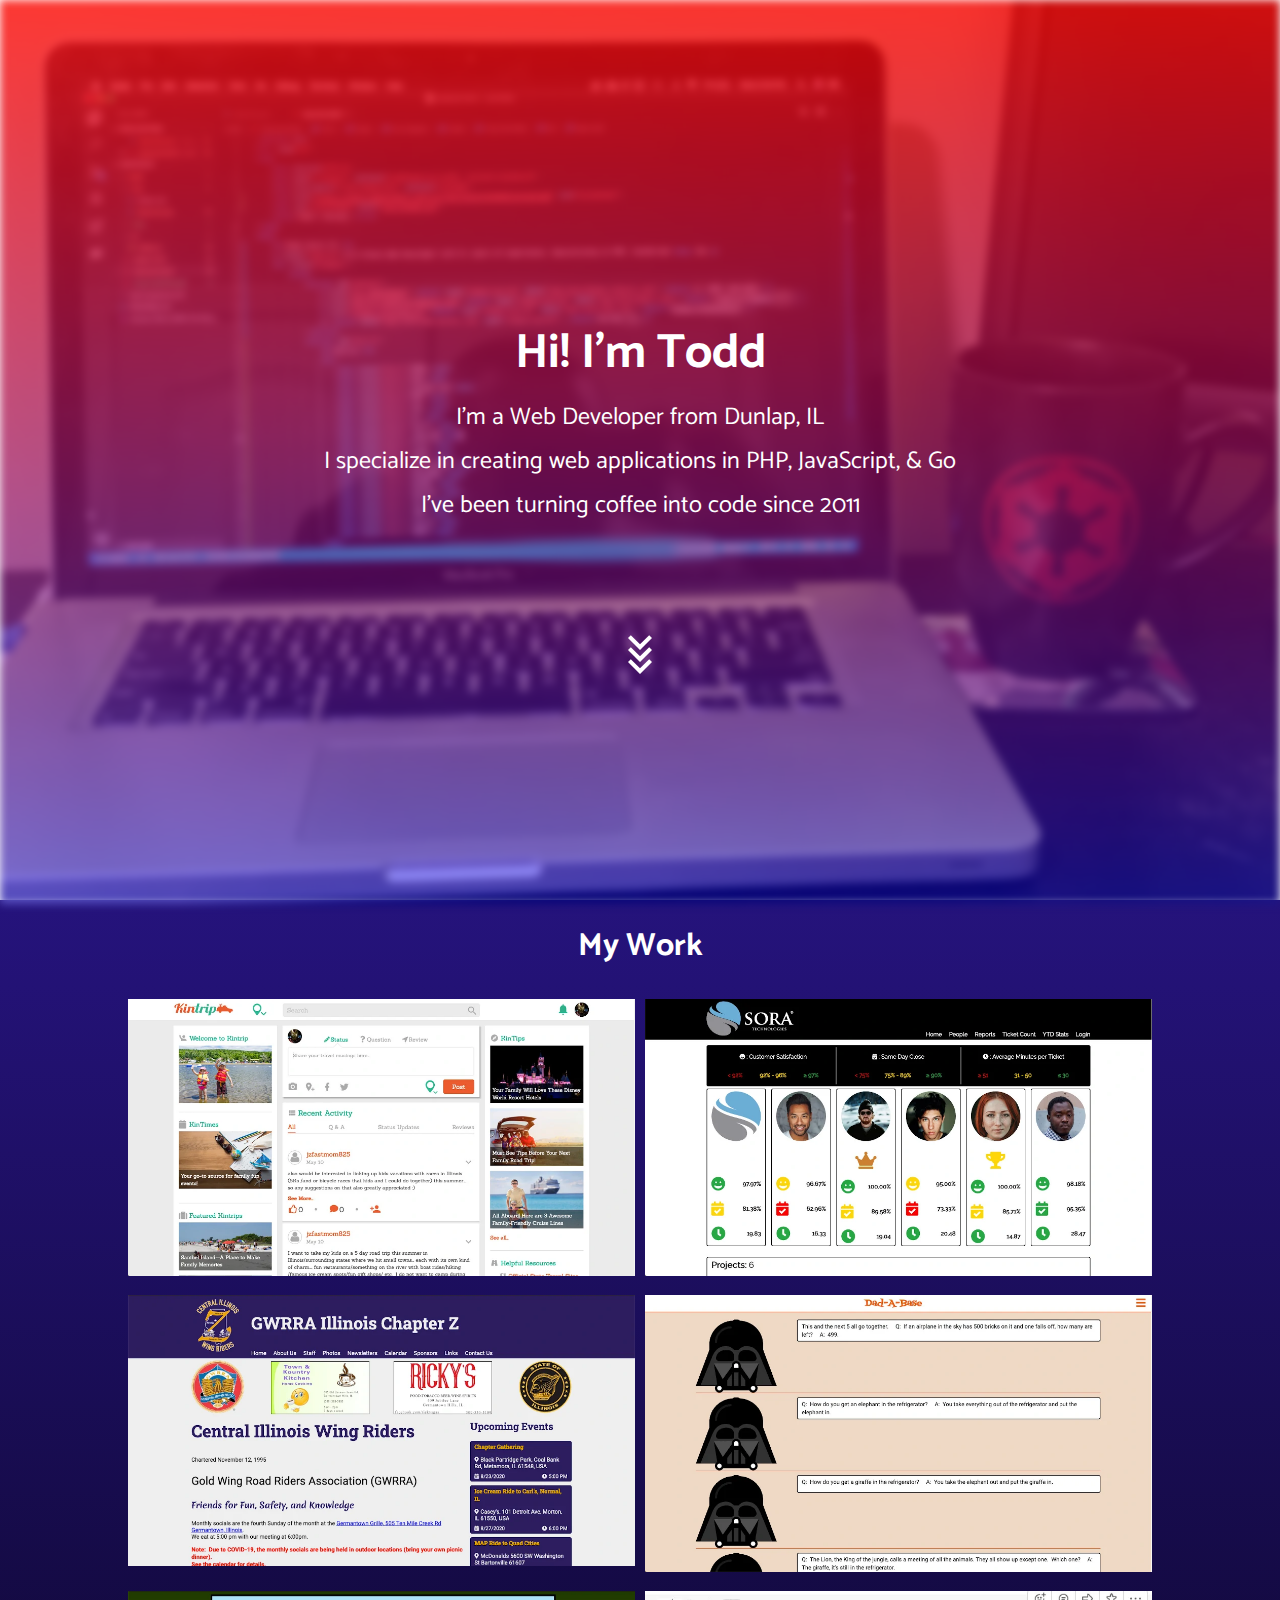
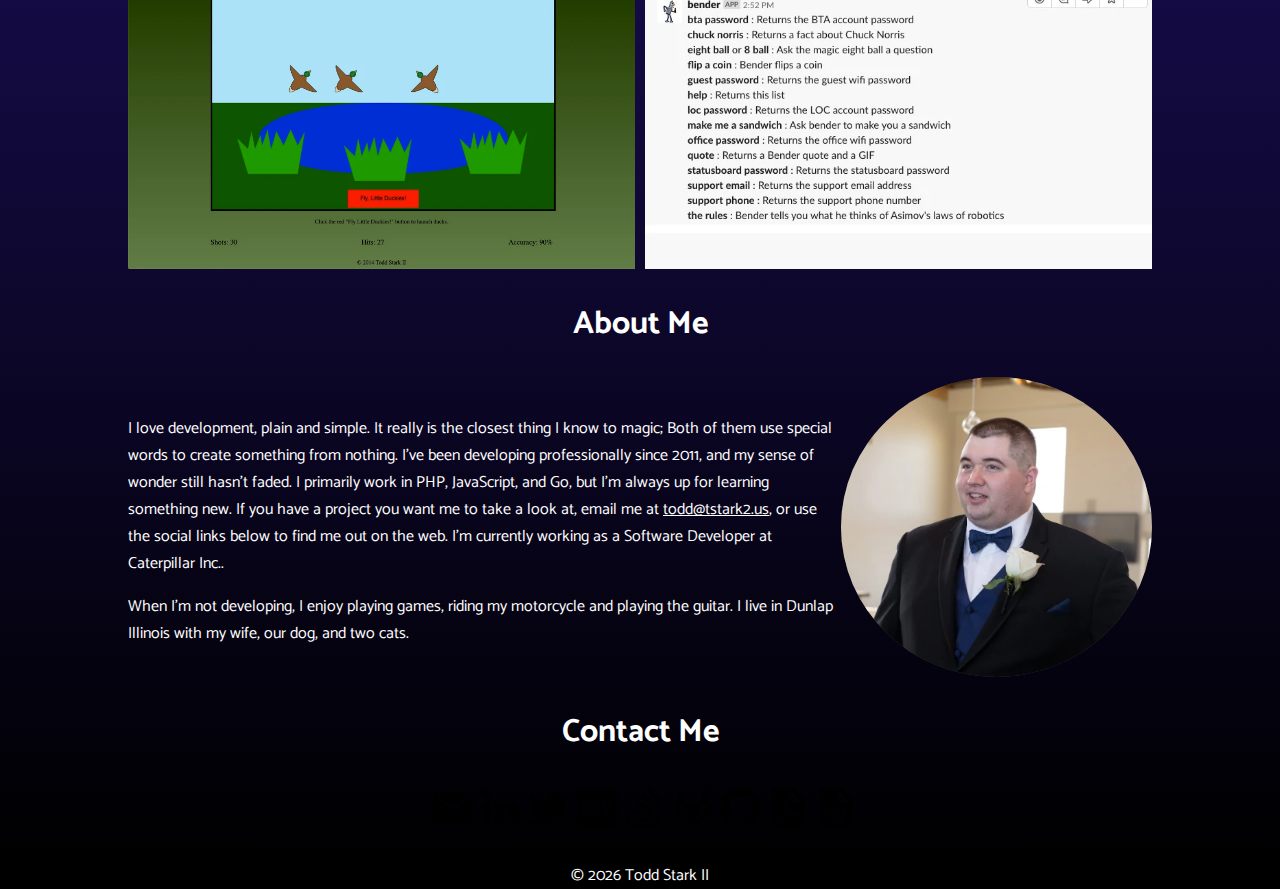
==== code/index.html @ 9749bfc0 "Update email address - add oxford comma" ====
<!DOCTYPE html>
<html lang="en">
<head>
    <meta charset="UTF-8">
    <meta name="viewport" content="width=device-width, initial-scale=1.0">
    <meta http-equiv="X-UA-Compatible" content="ie=edge">
    <link href="https://fonts.googleapis.com/css?family=Catamaran:400,900&display=swap" rel="stylesheet"> 
    <link rel="stylesheet" href="css/index.css">
    <title>Todd Stark II</title>
</head>
<body>
    <header id="hero">
        <div id="heroBackground"></div>
        <div id="heroText">
            <h1>Hi! I'm Todd</h1>
            <p>I'm a Web Developer from Dunlap, IL</p>
            <p>I specialize in creating web applications in PHP, JavaScript, &amp; Go</p>
            <p>I've been turning coffee into code since 2011</p>
            <object data="img/icons/chevron-triple-down.svg" type="image/svg+xml" id="downArrows"></object>
        </div>
    </header>
    <main>
       <section id="work" class="hover">
           <div class="wrapper">
                <h2>My Work</h2>
                <div class="container">
                    <div class="example">
                        <picture>
                            <source srcset="img/kintripMobile.webp" type="image/webp" media="(max-width:500px)">
                            <source srcset="img/kintripMobile.jpg" media="(max-width:500px)" type="image/jpg">
                            <source srcset="img/kintripScreenshot.webp" type="image/webp" media="(min-width:500px)">
                            <img src="img/kintripScreenshot.jpg" alt="Screenshot of Kintrip">
                        </picture>
                        <button class="opener"><object data="img/icons/chevron-up.svg" type="image/svg+xml"></object></button>
                        <div class="flyover">
                            <p class="name">Kintrip</p>
                            <p class="description">Kintrip is a hyper-focused social media platform for traveling families.</p>
                            <a href="https://kintrip.com" target="_blank">Visit Site &gt;</a>
                            <ul>
                                <li>Yii2</li>
                                <li>AWS</li>
                                <li>Swift</li>
                            </ul>
                        </div>
                    </div>
                    <div class="example">
                        <picture>
                            <source media="(max-width: 500px)" srcset="img/soraDashboardMobile.webp" type="image/webp">
                            <source media="(max-width: 500px)" srcset="img/soraDashboardMobile.jpg" type="image/jpg">
                            <source srcset="img/soraDashboardScreenshot.webp" type="image/webp">
                            <img src="img/soraDashboardScreenshot.jpg" alt="Screenshot of Sora's Dashboard" />
                        </picture>
                        <button class="opener"><object data="img/icons/chevron-up.svg" type="image/svg+xml"></object></button>
                        <div class="flyover">
                            <p class="name">Sora Dashboard</p>
                            <p>The Sora Dashboard aggregates and displays statistics and data about the company.</p>
                            <a href="https://gitlab.com/soratech-open/dashboard" target="_blank">See Code &gt;</a>
                            <ul>
                                <li>Go</li>
                                <li>PostgreSQL</li>
                                <li>REST</li>
                            </ul>
                        </div>
                    </div>
                    <div class="example">
                        <picture>
                            <source media="(max-width: 500px)" srcset="img/chapterZMobile.webp" type="image/webp">
                            <source media="(max-width: 500px)" srcset="img/chapterZMobile.png" type="image/png">
                            <source srcset="img/chapterZ.webp" type="image/webp">
                            <img src="img/chapterZ.png" alt="Screenshot of Chapter Z Website" />
                        </picture>
                        <button class="opener"><object data="img/icons/chevron-up.svg" type="image/svg+xml"></object></button>
                        <div class="flyover">
                            <p class="name">Chapter Z Website</p>
                            <p class="description">The website of the local chapter of the GoldWing Road Rider's Association, Chapter Z.</p>
                            <a href="https://www.il-chapter-z.org" target="_blank">Visit Site &gt;</a>
                            <ul>
                                <li>Node.js</li>
                                <li>Web Components</li>
                                <li>Docker</li>
                            </ul>
                        </div>
                    </div>
                    <div class="example">
                        <picture>
                            <source media="(max-width: 500px)" srcset="img/dadABaseMobile.webp" type="image/webp">
                            <source media="(max-width: 500px)" srcset="img/dadABaseMobile.jpg" type="image/jpg">
                            <source srcset="img/dadABaseScreenshot.webp" type="image/webp">
                            <img src="img/dadABaseScreenshot.jpg" alt="Screenshot of the Dad-a-Base" />
                        </picture>
                        <button class="opener"><object data="img/icons/chevron-up.svg" type="image/svg+xml"></object></button>
                        <div class="flyover">
                            <p class="name">The Dad-a-Base</p>
                            <p class="description">The Dad-a-Base is an online repository for all my father's "Dad Jokes".</p>
                            <a href="https://dad-a-base.tstark2.us" target="_blank">Visit Site &gt;</a>
                            <ul>
                                <li>PHP</li>
                                <li>JavaScript</li>
                                <li>MariaDB</li>
                            </ul>
                        </div>
                    </div>
                    <div class="example">
                        <picture>
                            <source media="(max-width: 500px)" srcset="img/duckHuntMobile.webp" type="image/webp">
                            <source media="(max-width: 500px)" srcset="img/duckHuntMobile.jpg" type="image/jpg">
                            <source srcset="img/duckHuntScreenshot.webp" type="image/webp">
                            <img src="img/duckHuntScreenshot.jpg" alt="Screenshot of Duck Hunt" />
                        </picture>
                        <button class="opener"><object data="img/icons/chevron-up.svg" type="image/svg+xml"></object></button>
                        <div class="flyover">
                            <p class="name">Duck Hunt</p>
                            <p class="description">Duck Hunt is a knock-off of the classic Nintendo game of the same name.</p>
                            <a href="https://duck-hunt.tstark2.us" target="_blank">Visit Site &gt;</a>
                            <ul>
                                <li>jQuery</li>
                                <li>HTML5</li>
                                <li>CSS</li>
                            </ul>
                        </div>
                    </div>
                    <div class="example">
                        <picture>
                            <source media="(max-width: 500px)" srcset="img/benderMobile.webp" type="image/webp">
                            <source media="(max-width: 500px)" srcset="img/benderMobile.png" type="image/png">
                            <source srcset="img/bender.webp" type="image/webp">
                            <img src="img/bender.png" alt="Screenshot of Bender" />
                        </picture>
                        <button class="opener"><object data="img/icons/chevron-up.svg" type="image/svg+xml"></object></button>
                        <div class="flyover">
                            <p class="name">Bender</p>
                            <p class="description">Bender is a somewhat insulting chat bot for Slack, named after a <cite>Futurama</cite> character.</p>
                            <a href="https://gitlab.com/soratech-open/bender-2.0" target="_blank">See Code &gt;</a>
                            <ul>
                                <li>Go</li>
                                <li>Slack</li>
                                <li>Azure</li>
                            </ul>
                        </div>
                    </div>
                </div>
            </div>
       </section>
       <section id="about">
           <div class="wrapper">
                <h2>About Me</h2>
                <div class="container">
                        <div class="text">
                            <p>
                                I love development, plain and simple. It really is the closest thing I know to magic;
                                Both of them use special words to create something from nothing. I’ve been developing professionally since 2011, 
                                and my sense of wonder still hasn’t faded. I primarily work in PHP, JavaScript, and Go, but I’m always up for learning something new. 
                                If you have a project you want me to take a look at, email me at <a href="mailto:todd@tstark2.us">todd@tstark2.us</a>, 
                                or use the social links below to find me out on the web. I'm currently working as a Software Developer at Caterpillar Inc.</a>.
                            </p>
                            <p>
                                When I’m not developing, I enjoy playing games, riding my motorcycle and playing the guitar. 
                                I live in Dunlap Illinois with my wife, our dog, and two cats. 
                            </p>
                        </div>
                        <div>
                            <picture>
                                <source media="(max-width: 500px)" srcset="img/headshotMobile.webp" type="image/webp">
                                <source media="(max-width: 500px)" srcset="img/headshotMobile.jpg" type="image/jpg">
                                <source srcset="img/headshotWedding.webp" type="image/webp">
                                <img src="img/headshotWedding.jpg" alt="A picture of Todd in a tuxedo and bowtie." />
                            </picture>
                            
                        </div>
                    </div>
            </div>
       </section>
       <section id="contact">
           <div class="wrapper">
                <h2>Contact Me</h2>
                <div id="icons">
                    <a href="mailto:todd@tstark2.us" title="Email" target="_blank"><object data="img/icons/email.svg" type="image/svg+xml"></object></a>
                    <a href="https://www.linkedin.com/in/todd-stark-ii/" title="LinkedIn" target="_blank"><object data="img/icons/linkedin.svg" type="image/svg+xml"></object></a>
                    <a href="https://twitter.com/t_stark2" title="Twitter" target="_blank"><object data="img/icons/twitter.svg" type="image/svg+xml"></object></a>
                    <a href="https://dev.to/tstark2" title="Dev.to" target="_blank"><object data="img/icons/dev-to.svg" type="image/svg+xml"></object></a>
                    <a href="https://stackoverflow.com/users/story/4483489" title="Stack Overflow" target="_blank"><object data="img/icons/stack-overflow.svg" type="image/svg+xml"></object></a>
                    <a href="https://gitlab.com/tstark2" title="GitLab" target="_blank"><object data="img/icons/gitlab.svg" type="image/svg+xml"></object></a>
                    <a href="https://github.com/tstark2" title="GitHub" target="_blank"><object data="img/icons/github-circle.svg" type="image/svg+xml"></object></a>
                    <a href="/tstarkResume.pdf" title="Resume PDF" target="_blank"><object data="img/icons/file-pdf.svg" type="image/svg+xml"></object></a>
                    <a href="/tstarkResume.docx" title="Resume DOCX" target="_blank"><object data="img/icons/file-word.svg" type="image/svg+xml"></object></a>
                </div>
           </div>
       </section>
    </main>
    <footer>
        <p>&copy; <span id="copyYear"></span> Todd Stark II</p>
    </footer>
    <script src="js/index.js" type="module"></script>
</body>
</html>
---- code/css/index.css ----
/* index.css */
:root {
    --transparentBlack: rgba(0,0,0,0.75);
}

body {
    padding:0;
    margin:0;
    font-family: 'Catamaran', sans-serif;
}

.wrapper {
    width:80vw;
    margin:0 auto;
}

@media screen and (max-width:850px) {
    .wrapper {
        width:95vw;
    }
}

header {
    min-height:100vh;
    position:relative;
    display:flex;
    flex-direction:column;
    justify-content:center;
    align-items:center;
}

#heroBackground {
    position: absolute;
    display:block;
    width:100%;
    height:100%;
    top:0;
    left:0;
    background: 
        linear-gradient(
            rgba(255,0,0,0.75),
            rgba(0,0,255,0.45)
        ),
        url(../img/desk.jpg);
    background-size:cover;
    filter:blur(4px);
    z-index:1;
    background-position:center;
    padding-bottom:4px;
    background-repeat:no-repeat;
}

#heroText {
    color:#fff;
    z-index:2;
    text-align:center;
}

#heroText h1 {
    margin:0;
    font-size:3em;
}

#heroText p {
    margin:5px;
    font-size:1.5em;
}

@media screen and (max-width:850px) {
    #heroText h1 {
        font-size:2em;
    }

    #heroText p {
        font-size:1.25em;
    }
}

@media screen and (max-width:850px) and (orientation:portrait){
    #heroBackground {
        background: 
        linear-gradient(
            rgba(255,0,0,0.75),
            rgba(0,0,255,0.45)
        ),
        url(../img/deskMobile.jpg);
        background-repeat:no-repeat;
        background-size:cover;
        background-position:center;
    }
}

@media screen and (max-width:850px) and (orientation:landscape){
    #heroBackground {
        background: 
        linear-gradient(
            rgba(255,0,0,0.75),
            rgba(0,0,255,0.45)
        ),
        url(../img/desk.jpg);
        background-repeat:no-repeat;
        background-size:cover;
        background-position:center;
    }
}

@keyframes scrollDown {
    0% {
        transform:translateY(100px);
    }
    50% {
        transform:translateY(120px);
    }
    100% {
        transform:translateY(100px);
    }
}

#heroText object {
    height:3em;
    transform:translateY(100px);
    animation-name:scrollDown;
    animation-duration:4s;
    animation-timing-function:ease-in-out;
    animation-iteration-count:infinite;
}

main {
    background: linear-gradient(
        #25137c,
        #000
    );
    color:#fff;
}

main h2 {
    margin-top:0;
    font-size:2em;
    text-align:center;
    padding-top:20px;
}

#work .container {
    display:grid;
    grid-template-columns:repeat(2, 1fr);
    gap:10px;
}

@media screen and (max-width:850px) {
    #work .container {
        grid-template-columns:1fr;
    }
}

#work .example {
    position: relative;
}

#work .example .opener {
    display:none;
}

@media screen and (max-width:850px) {

    #work .example .opener {
        position:absolute;
        bottom:10px;
        left:50%;
        background-color:var(--transparentBlack);
        transform:translateX(-50%);
        border:0;
        border-radius:5px;
        min-width:40px;
        display:flex;
        align-items:center;
        justify-content:center;
    }
}

#work .example .opener object {
    pointer-events:none;
    height:40px;
    width:auto;
}

#work .example img {
    max-width:100%;
    height:auto;
}

#work .flyover {
    position:absolute;
    left:0;
    bottom:0;
    background:var(--transparentBlack);
    width:100%;
    color:#fff;
    padding:0 12px;
    box-sizing:border-box;
    height:0;
    transition:height .75s, padding .75s;
    display:flex;
    flex-direction:column;
    justify-content:space-between;
    align-items:center;
    overflow:hidden;
}


#work .flyover.open {
    height:100%;
    padding:6px 12px;
}

@media screen and (min-width:850px) {
    #work.hover .example:hover > .flyover {
        height:100%;
        padding:6px 12px;
    }
}

#work .flyover .name {
    font-size:1.25em;
}

#work .flyover p {
    margin:0;
}

#work .flyover a {
    color:#fff;
    padding:6px 12px;
    border:2px solid #fff;
    border-radius:5px;
    text-decoration:none;
}

#work .flyover a:hover {
    text-decoration:underline;
}

#work .flyover ul {
    display:flex;
    justify-content:space-between;
    align-items:center;
    flex-direction:row;
    padding:0;
    width:100%;
    margin:0;
}

#work .flyover li {
    list-style-type:none;
    
}

#about .container {
    display:flex;
    justify-content:space-between;
    align-items:center;
}

#about a {
    color:#fff;
}

#about img {
    width:auto;
    height:300px;
    border-radius:50%;
    background-color:rgba(255,255,255,0.25);
}

@media screen and (max-width:850px) {
    #about .container {
        flex-direction:column-reverse;
    }

    #about img {
        height:200px;
    }
}

#contact {
    text-align:center;
    color:#fff;
    padding-bottom:30px;
}

#icons {
    display:flex;
    justify-content:space-between;
    align-items:center;
    width:33vw;
    margin:0 auto;
}

#icons a {
    height:3em;
}

#icons object {
    height:3em;
    pointer-events:none;
}

#icons a > * {
    pointer-events:none;
}

@media screen and (max-width:850px) {
    #icons {
        width:100%;
    }

    #icons object {
        height:2.25em;
    }
}

footer {
    background-color:#000;
    color:#fff;
    text-align:center;
}

footer p {
    margin:0;
}
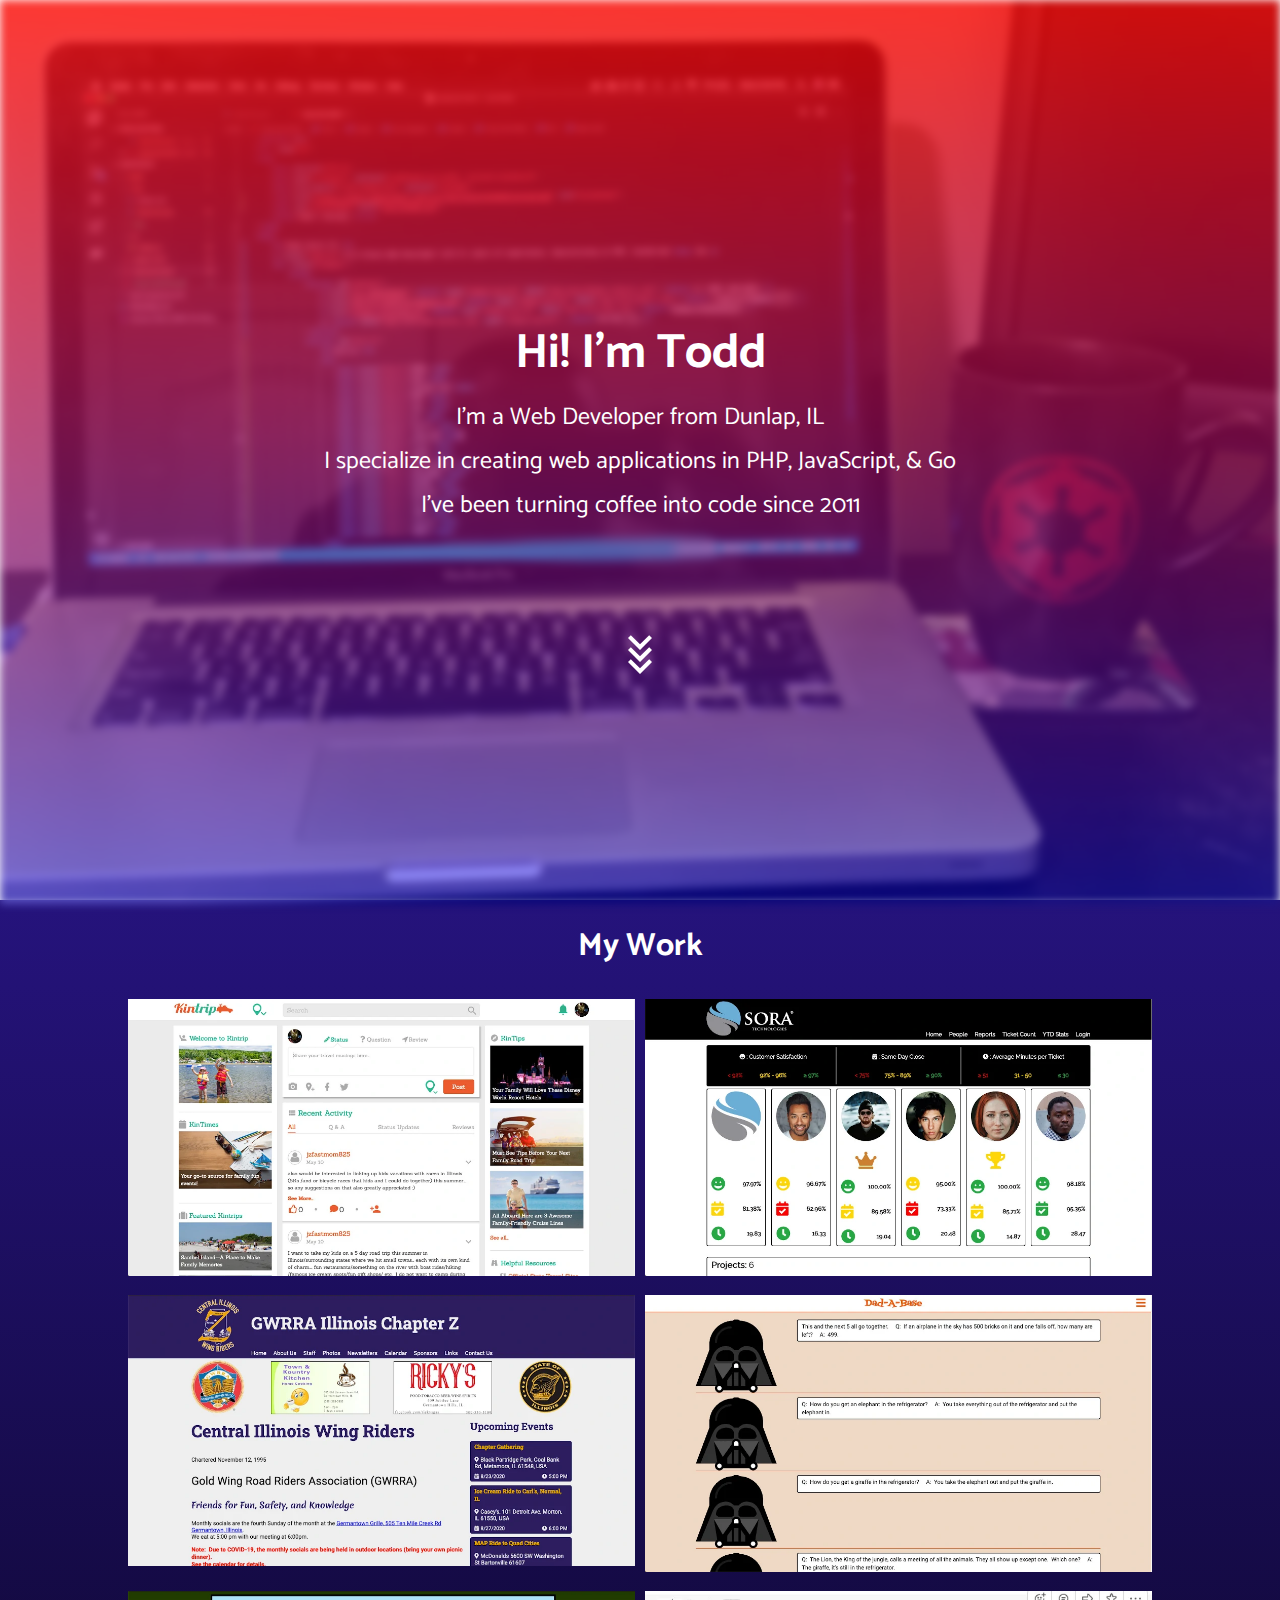
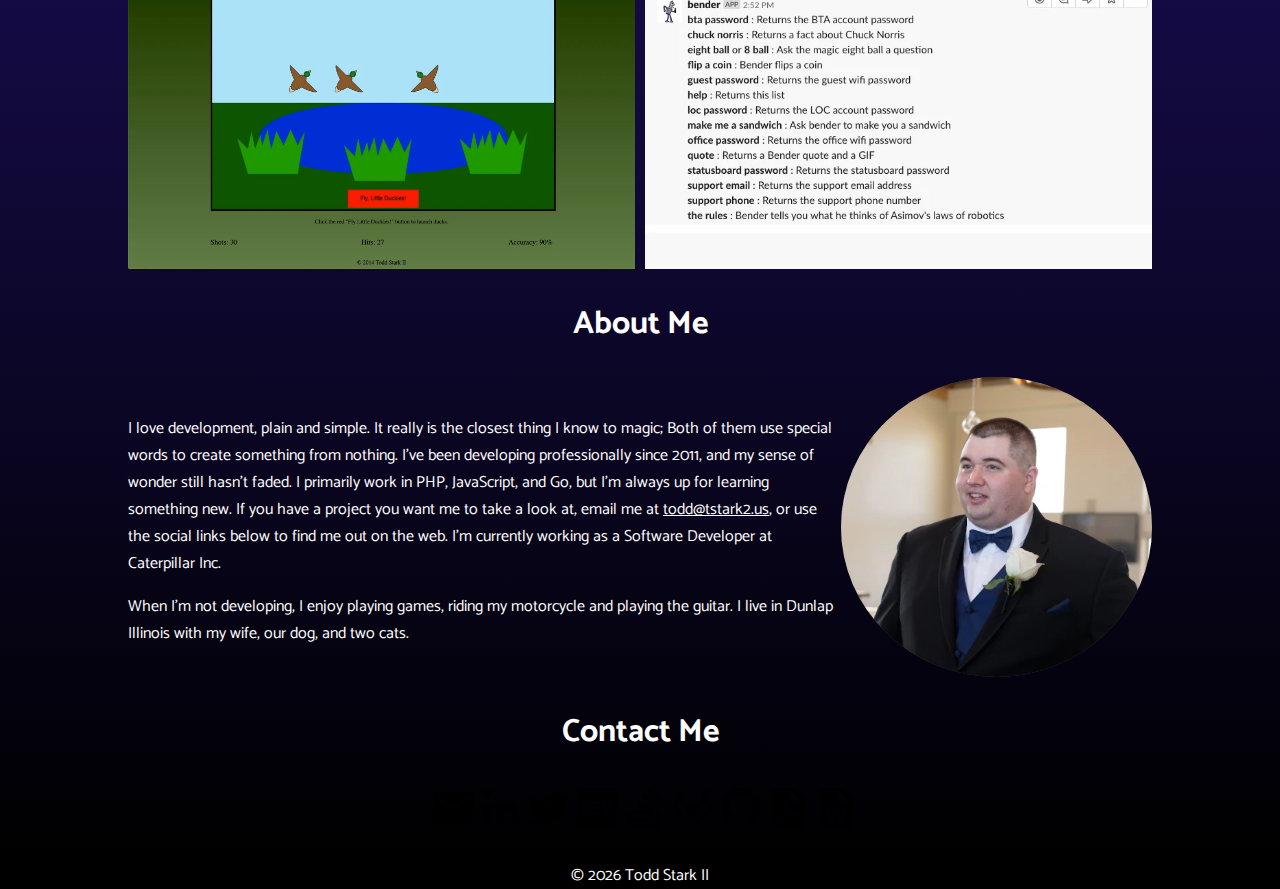
==== commit 8a8c24c0: "Fix double period" ====
--- a/code/index.html
+++ b/code/index.html
@@ -151,7 +151,7 @@
                                 Both of them use special words to create something from nothing. I’ve been developing professionally since 2011, 
                                 and my sense of wonder still hasn’t faded. I primarily work in PHP, JavaScript, and Go, but I’m always up for learning something new. 
                                 If you have a project you want me to take a look at, email me at <a href="mailto:todd@tstark2.us">todd@tstark2.us</a>, 
-                                or use the social links below to find me out on the web. I'm currently working as a Software Developer at Caterpillar Inc.</a>.
+                                or use the social links below to find me out on the web. I'm currently working as a Software Developer at Caterpillar Inc.
                             </p>
                             <p>
                                 When I’m not developing, I enjoy playing games, riding my motorcycle and playing the guitar. 
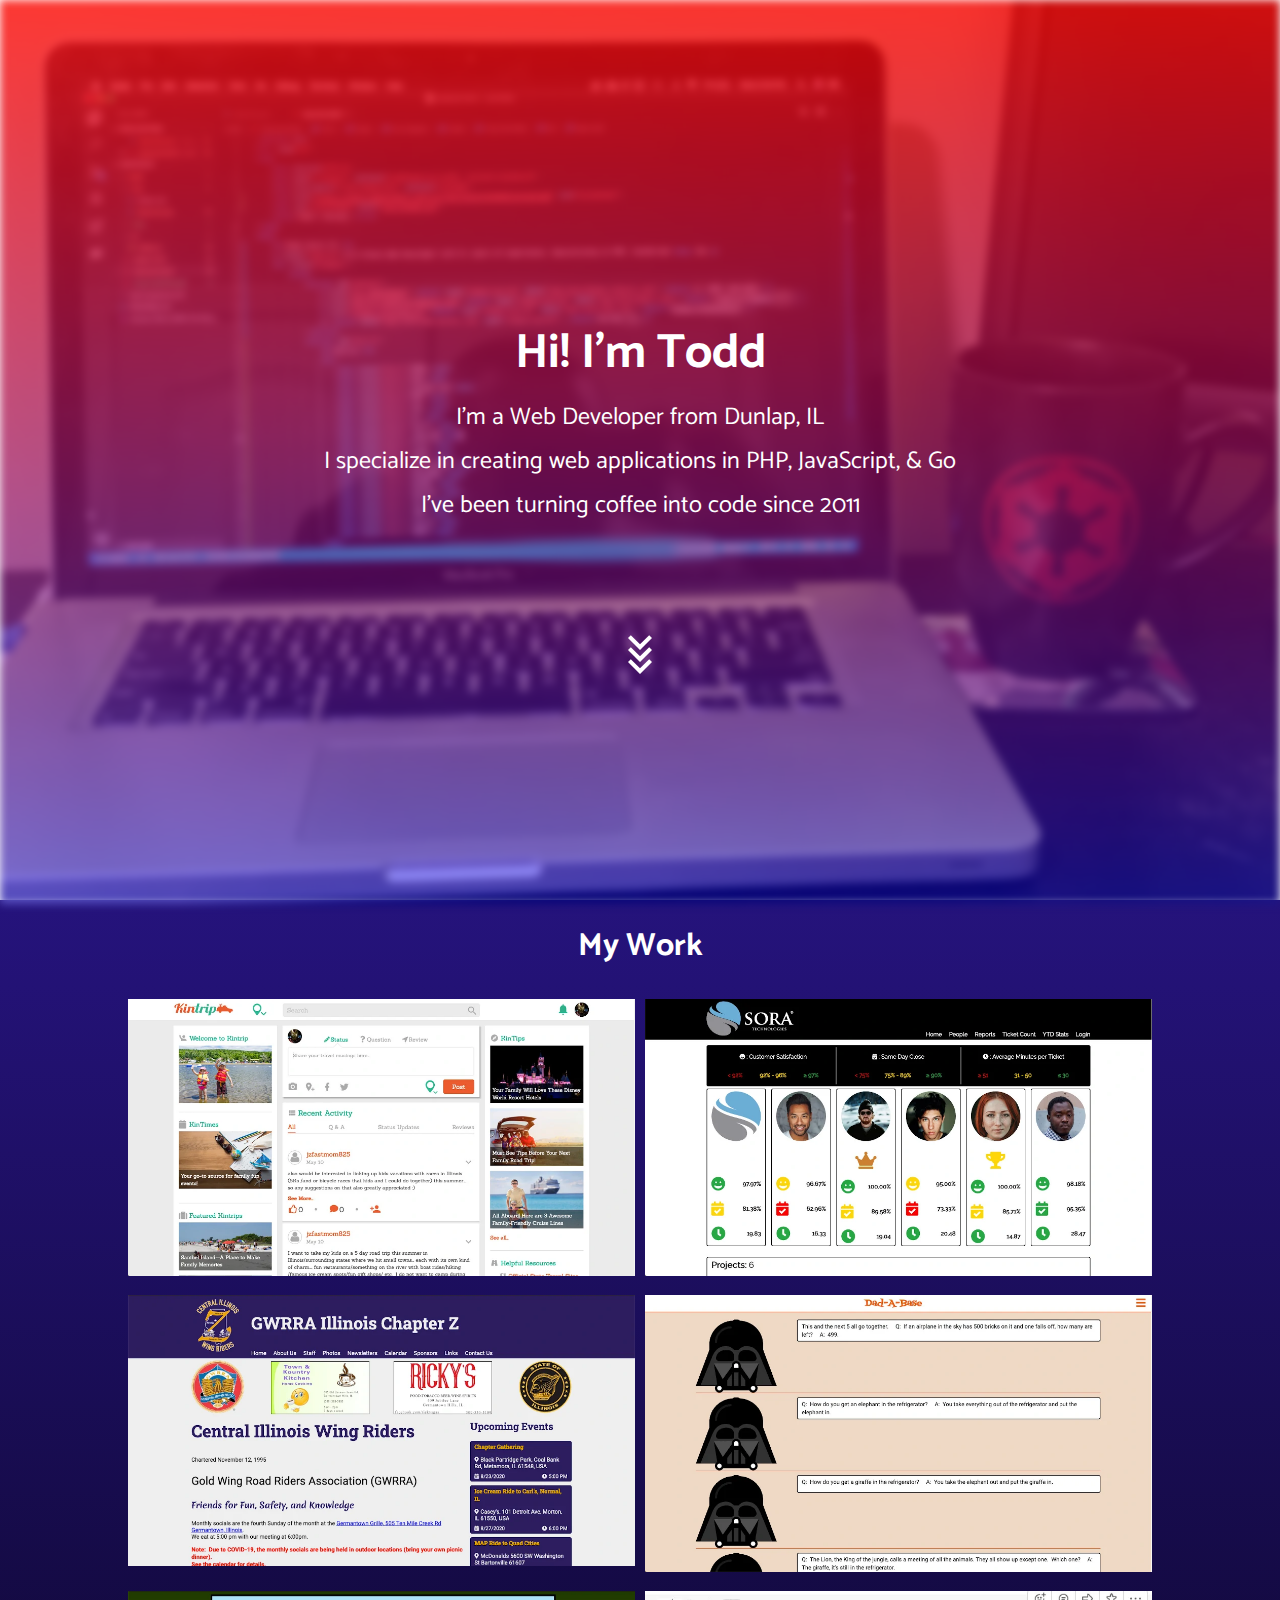
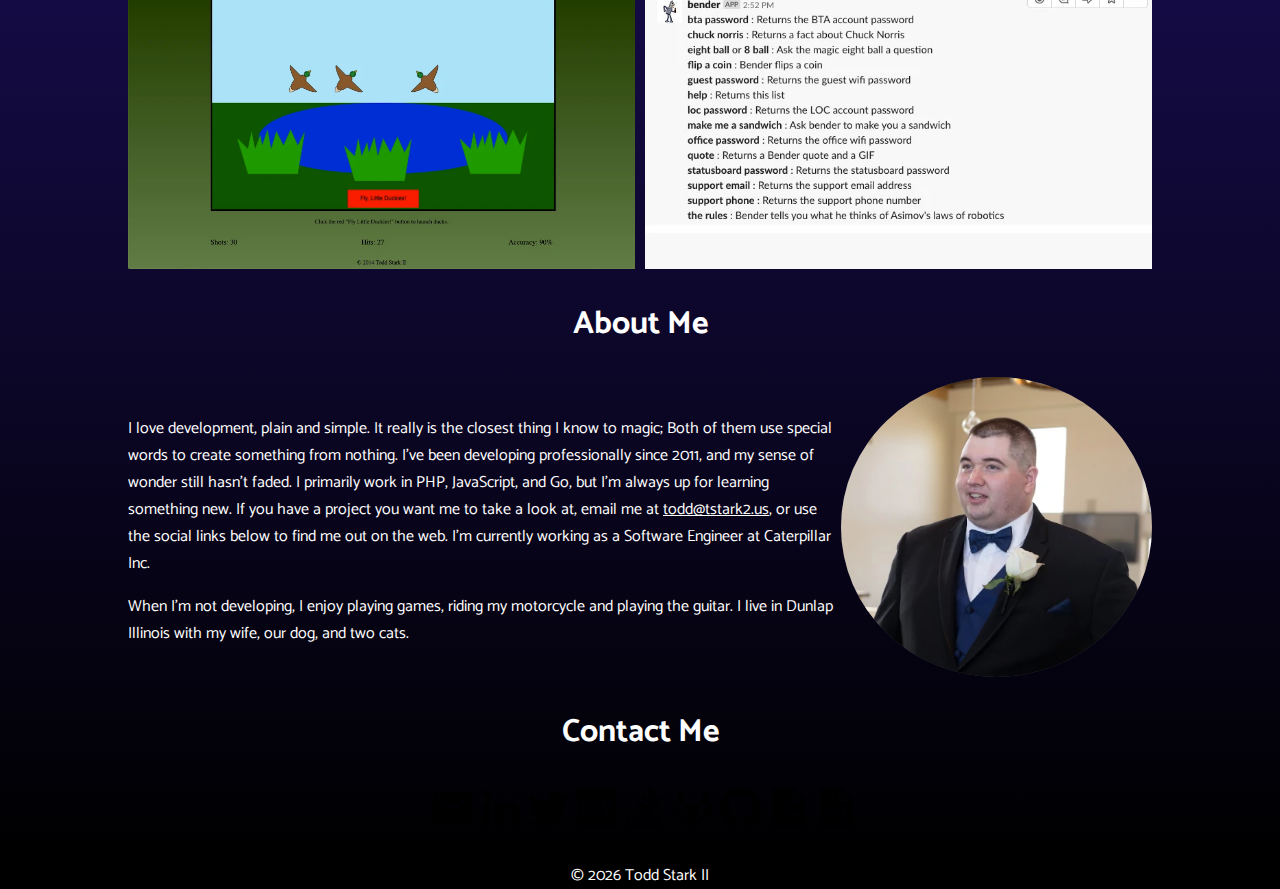
==== commit 16ca4f99: "Update title" ====
--- a/code/index.html
+++ b/code/index.html
@@ -151,7 +151,7 @@
                                 Both of them use special words to create something from nothing. I’ve been developing professionally since 2011, 
                                 and my sense of wonder still hasn’t faded. I primarily work in PHP, JavaScript, and Go, but I’m always up for learning something new. 
                                 If you have a project you want me to take a look at, email me at <a href="mailto:todd@tstark2.us">todd@tstark2.us</a>, 
-                                or use the social links below to find me out on the web. I'm currently working as a Software Developer at Caterpillar Inc.
+                                or use the social links below to find me out on the web. I'm currently working as a Software Engineer at Caterpillar Inc.
                             </p>
                             <p>
                                 When I’m not developing, I enjoy playing games, riding my motorcycle and playing the guitar. 
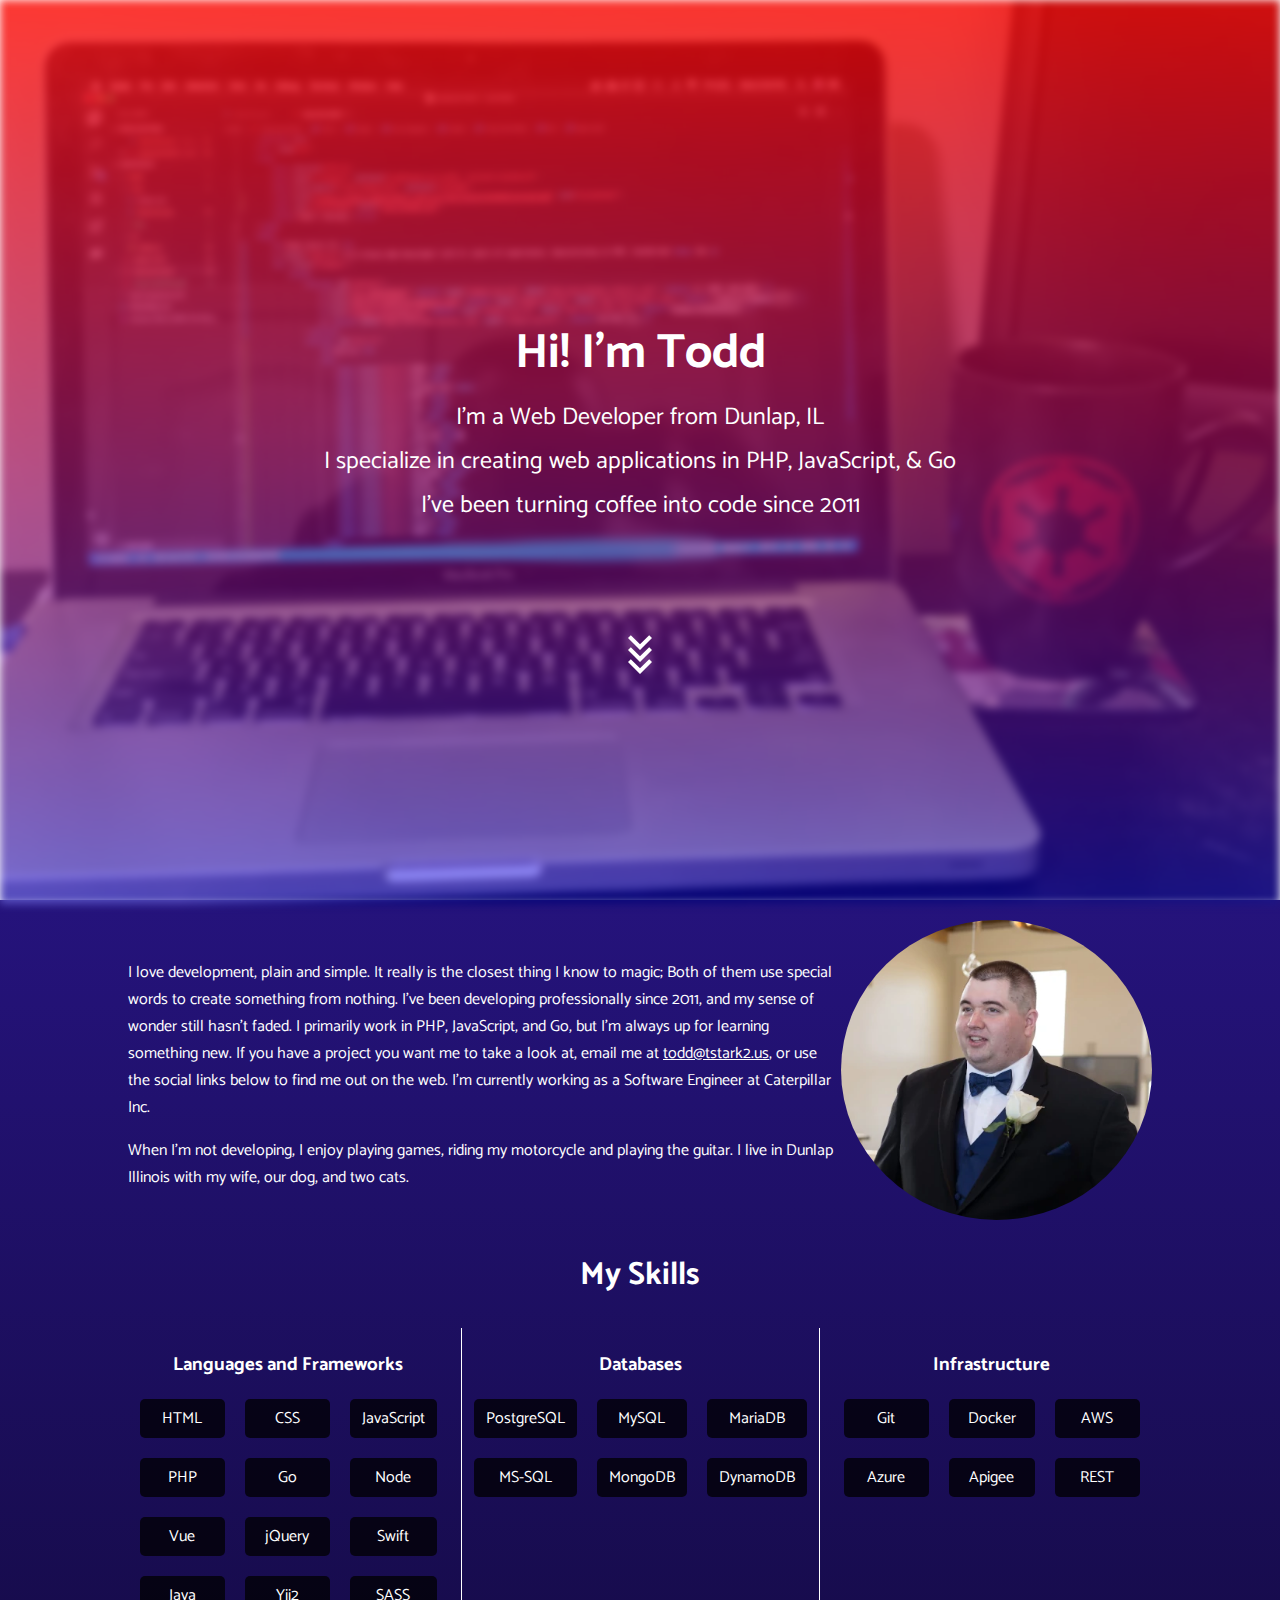
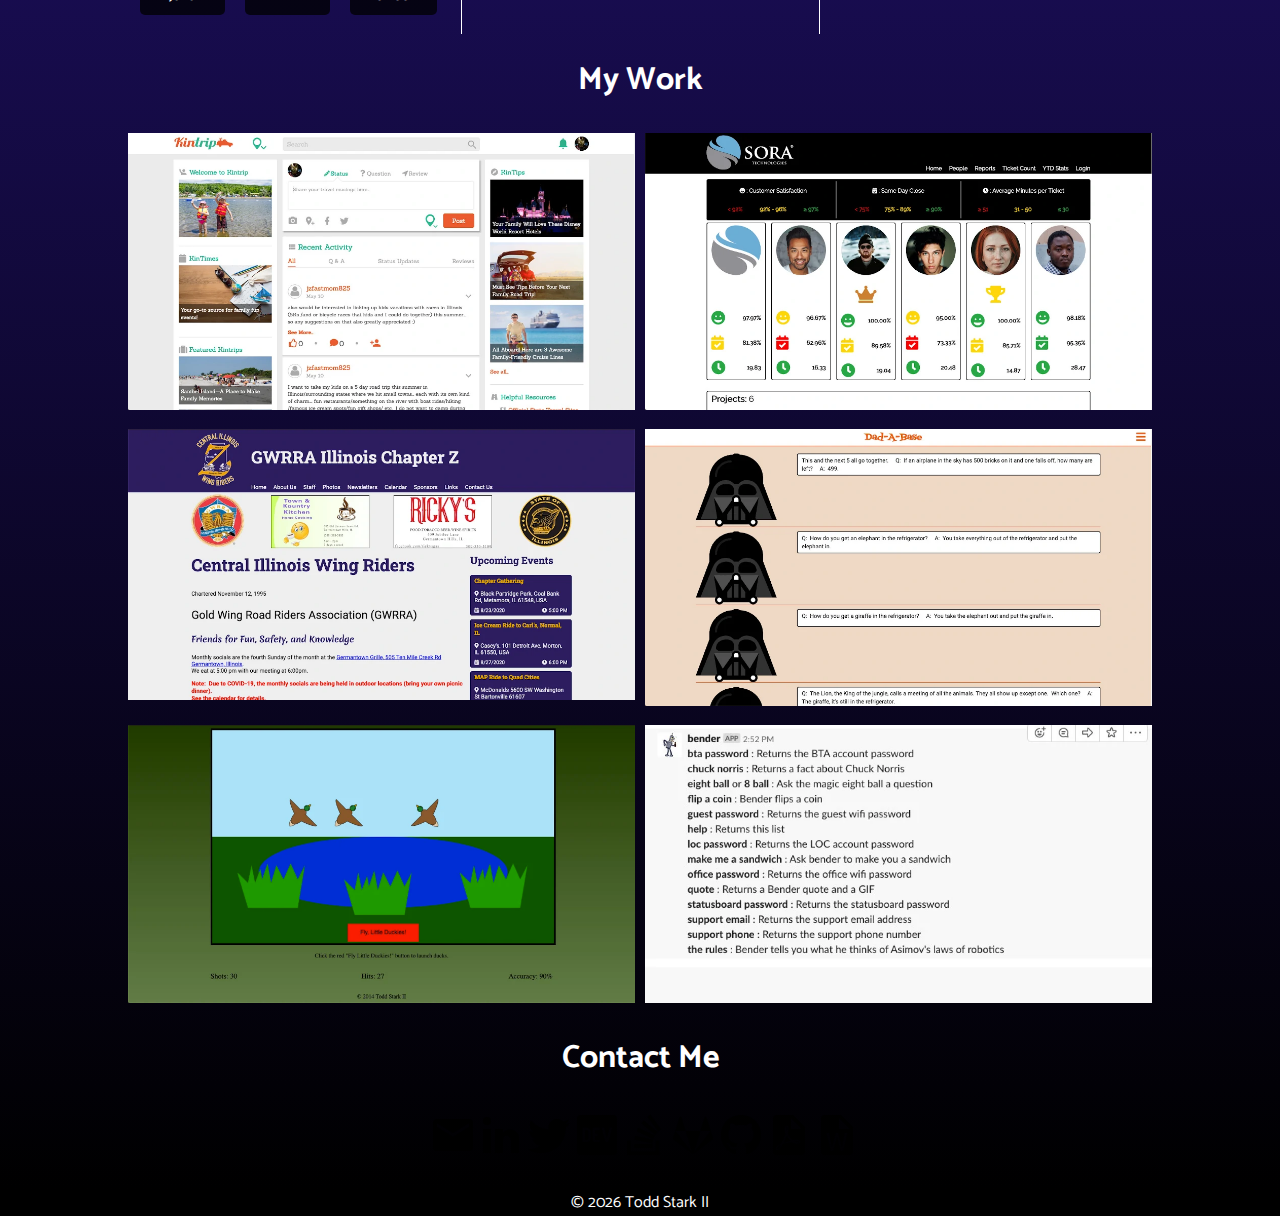
==== commit 6ca0edbf: "Update styling" ====
--- a/code/index.html
+++ b/code/index.html
@@ -1,13 +1,15 @@
 <!DOCTYPE html>
 <html lang="en">
+
 <head>
     <meta charset="UTF-8">
     <meta name="viewport" content="width=device-width, initial-scale=1.0">
     <meta http-equiv="X-UA-Compatible" content="ie=edge">
-    <link href="https://fonts.googleapis.com/css?family=Catamaran:400,900&display=swap" rel="stylesheet"> 
+    <link href="https://fonts.googleapis.com/css?family=Catamaran:400,900&display=swap" rel="stylesheet">
     <link rel="stylesheet" href="css/index.css">
     <title>Todd Stark II</title>
 </head>
+
 <body>
     <header id="hero">
         <div id="heroBackground"></div>
@@ -20,8 +22,85 @@
         </div>
     </header>
     <main>
-       <section id="work" class="hover">
-           <div class="wrapper">
+        <section id="about">
+            <div class="wrapper">
+                <!-- <h2>About Me</h2> -->
+                <div class="container">
+                    <div class="text">
+                        <p>
+                            I love development, plain and simple. It really is the closest thing I know to magic;
+                            Both of them use special words to create something from nothing. I’ve been developing
+                            professionally since 2011,
+                            and my sense of wonder still hasn’t faded. I primarily work in PHP, JavaScript, and Go, but
+                            I’m always up for learning something new.
+                            If you have a project you want me to take a look at, email me at <a
+                                href="mailto:todd@tstark2.us">todd@tstark2.us</a>,
+                            or use the social links below to find me out on the web. I'm currently working as a Software
+                            Engineer at Caterpillar Inc.
+                        </p>
+                        <p>
+                            When I’m not developing, I enjoy playing games, riding my motorcycle and playing the guitar.
+                            I live in Dunlap Illinois with my wife, our dog, and two cats.
+                        </p>
+                    </div>
+                    <div>
+                        <picture>
+                            <source media="(max-width: 500px)" srcset="img/headshotMobile.webp" type="image/webp">
+                            <source media="(max-width: 500px)" srcset="img/headshotMobile.jpg" type="image/jpg">
+                            <source srcset="img/headshotWedding.webp" type="image/webp">
+                            <img src="img/headshotWedding.jpg" alt="A picture of Todd in a tuxedo and bowtie." />
+                        </picture>
+
+                    </div>
+                </div>
+            </div>
+        </section>
+        <section id="skills">
+            <h2>My Skills</h2>
+            <div class="wrapper">
+                <div id="languages">
+                    <h3>Languages and Frameworks</h3>
+                    <ul>
+                        <li>HTML</li>
+                        <li>CSS</li>
+                        <li>JavaScript</li>
+                        <li>PHP</li>
+                        <li>Go</li>
+                        <li>Node</li>
+                        <li>Vue</li>
+                        <li>jQuery</li>
+                        <li>Swift</li>
+                        <li>Java</li>
+                        <li>Yii2</li>
+                        <li>SASS</li>
+                    </ul>
+                </div>
+                <div id="databases">
+                    <h3>Databases</h3>
+                    <ul>
+                        <li>PostgreSQL</li>
+                        <li>MySQL</li>
+                        <li>MariaDB</li>
+                        <li>MS-SQL</li>
+                        <li>MongoDB</li>
+                        <li>DynamoDB</li>
+                    </ul>
+                </div>
+                <div id="infrastructure">
+                    <h3>Infrastructure</h3>
+                    <ul>
+                        <li>Git</li>
+                        <li>Docker</li>
+                        <li>AWS</li>
+                        <li>Azure</li>
+                        <li>Apigee</li>
+                        <li>REST</li>
+                    </ul>
+                </div>
+            </div>
+        </section>
+        <section id="work" class="hover">
+            <div class="wrapper">
                 <h2>My Work</h2>
                 <div class="container">
                     <div class="example">
@@ -31,10 +110,12 @@
                             <source srcset="img/kintripScreenshot.webp" type="image/webp" media="(min-width:500px)">
                             <img src="img/kintripScreenshot.jpg" alt="Screenshot of Kintrip">
                         </picture>
-                        <button class="opener"><object data="img/icons/chevron-up.svg" type="image/svg+xml"></object></button>
+                        <button class="opener"><object data="img/icons/chevron-up.svg"
+                                type="image/svg+xml"></object></button>
                         <div class="flyover">
                             <p class="name">Kintrip</p>
-                            <p class="description">Kintrip is a hyper-focused social media platform for traveling families.</p>
+                            <p class="description">Kintrip is a hyper-focused social media platform for traveling
+                                families.</p>
                             <a href="https://kintrip.com" target="_blank">Visit Site &gt;</a>
                             <ul>
                                 <li>Yii2</li>
@@ -50,7 +131,8 @@
                             <source srcset="img/soraDashboardScreenshot.webp" type="image/webp">
                             <img src="img/soraDashboardScreenshot.jpg" alt="Screenshot of Sora's Dashboard" />
                         </picture>
-                        <button class="opener"><object data="img/icons/chevron-up.svg" type="image/svg+xml"></object></button>
+                        <button class="opener"><object data="img/icons/chevron-up.svg"
+                                type="image/svg+xml"></object></button>
                         <div class="flyover">
                             <p class="name">Sora Dashboard</p>
                             <p>The Sora Dashboard aggregates and displays statistics and data about the company.</p>
@@ -69,14 +151,16 @@
                             <source srcset="img/chapterZ.webp" type="image/webp">
                             <img src="img/chapterZ.png" alt="Screenshot of Chapter Z Website" />
                         </picture>
-                        <button class="opener"><object data="img/icons/chevron-up.svg" type="image/svg+xml"></object></button>
+                        <button class="opener"><object data="img/icons/chevron-up.svg"
+                                type="image/svg+xml"></object></button>
                         <div class="flyover">
                             <p class="name">Chapter Z Website</p>
-                            <p class="description">The website of the local chapter of the GoldWing Road Rider's Association, Chapter Z.</p>
+                            <p class="description">The website of the local chapter of the GoldWing Road Rider's
+                                Association, Chapter Z.</p>
                             <a href="https://www.il-chapter-z.org" target="_blank">Visit Site &gt;</a>
                             <ul>
                                 <li>Node.js</li>
-                                <li>Web Components</li>
+                                <li>Vue</li>
                                 <li>Docker</li>
                             </ul>
                         </div>
@@ -88,10 +172,12 @@
                             <source srcset="img/dadABaseScreenshot.webp" type="image/webp">
                             <img src="img/dadABaseScreenshot.jpg" alt="Screenshot of the Dad-a-Base" />
                         </picture>
-                        <button class="opener"><object data="img/icons/chevron-up.svg" type="image/svg+xml"></object></button>
+                        <button class="opener"><object data="img/icons/chevron-up.svg"
+                                type="image/svg+xml"></object></button>
                         <div class="flyover">
                             <p class="name">The Dad-a-Base</p>
-                            <p class="description">The Dad-a-Base is an online repository for all my father's "Dad Jokes".</p>
+                            <p class="description">The Dad-a-Base is an online repository for all my father's "Dad
+                                Jokes".</p>
                             <a href="https://dad-a-base.tstark2.us" target="_blank">Visit Site &gt;</a>
                             <ul>
                                 <li>PHP</li>
@@ -107,10 +193,12 @@
                             <source srcset="img/duckHuntScreenshot.webp" type="image/webp">
                             <img src="img/duckHuntScreenshot.jpg" alt="Screenshot of Duck Hunt" />
                         </picture>
-                        <button class="opener"><object data="img/icons/chevron-up.svg" type="image/svg+xml"></object></button>
+                        <button class="opener"><object data="img/icons/chevron-up.svg"
+                                type="image/svg+xml"></object></button>
                         <div class="flyover">
                             <p class="name">Duck Hunt</p>
-                            <p class="description">Duck Hunt is a knock-off of the classic Nintendo game of the same name.</p>
+                            <p class="description">Duck Hunt is a knock-off of the classic Nintendo game of the same
+                                name.</p>
                             <a href="https://duck-hunt.tstark2.us" target="_blank">Visit Site &gt;</a>
                             <ul>
                                 <li>jQuery</li>
@@ -126,10 +214,12 @@
                             <source srcset="img/bender.webp" type="image/webp">
                             <img src="img/bender.png" alt="Screenshot of Bender" />
                         </picture>
-                        <button class="opener"><object data="img/icons/chevron-up.svg" type="image/svg+xml"></object></button>
+                        <button class="opener"><object data="img/icons/chevron-up.svg"
+                                type="image/svg+xml"></object></button>
                         <div class="flyover">
                             <p class="name">Bender</p>
-                            <p class="description">Bender is a somewhat insulting chat bot for Slack, named after a <cite>Futurama</cite> character.</p>
+                            <p class="description">Bender is a somewhat insulting chat bot for Slack, named after a
+                                <cite>Futurama</cite> character.</p>
                             <a href="https://gitlab.com/soratech-open/bender-2.0" target="_blank">See Code &gt;</a>
                             <ul>
                                 <li>Go</li>
@@ -140,56 +230,37 @@
                     </div>
                 </div>
             </div>
-       </section>
-       <section id="about">
-           <div class="wrapper">
-                <h2>About Me</h2>
-                <div class="container">
-                        <div class="text">
-                            <p>
-                                I love development, plain and simple. It really is the closest thing I know to magic;
-                                Both of them use special words to create something from nothing. I’ve been developing professionally since 2011, 
-                                and my sense of wonder still hasn’t faded. I primarily work in PHP, JavaScript, and Go, but I’m always up for learning something new. 
-                                If you have a project you want me to take a look at, email me at <a href="mailto:todd@tstark2.us">todd@tstark2.us</a>, 
-                                or use the social links below to find me out on the web. I'm currently working as a Software Engineer at Caterpillar Inc.
-                            </p>
-                            <p>
-                                When I’m not developing, I enjoy playing games, riding my motorcycle and playing the guitar. 
-                                I live in Dunlap Illinois with my wife, our dog, and two cats. 
-                            </p>
-                        </div>
-                        <div>
-                            <picture>
-                                <source media="(max-width: 500px)" srcset="img/headshotMobile.webp" type="image/webp">
-                                <source media="(max-width: 500px)" srcset="img/headshotMobile.jpg" type="image/jpg">
-                                <source srcset="img/headshotWedding.webp" type="image/webp">
-                                <img src="img/headshotWedding.jpg" alt="A picture of Todd in a tuxedo and bowtie." />
-                            </picture>
-                            
-                        </div>
-                    </div>
-            </div>
-       </section>
-       <section id="contact">
-           <div class="wrapper">
+        </section>
+        <section id="contact">
+            <div class="wrapper">
                 <h2>Contact Me</h2>
                 <div id="icons">
-                    <a href="mailto:todd@tstark2.us" title="Email" target="_blank"><object data="img/icons/email.svg" type="image/svg+xml"></object></a>
-                    <a href="https://www.linkedin.com/in/todd-stark-ii/" title="LinkedIn" target="_blank"><object data="img/icons/linkedin.svg" type="image/svg+xml"></object></a>
-                    <a href="https://twitter.com/t_stark2" title="Twitter" target="_blank"><object data="img/icons/twitter.svg" type="image/svg+xml"></object></a>
-                    <a href="https://dev.to/tstark2" title="Dev.to" target="_blank"><object data="img/icons/dev-to.svg" type="image/svg+xml"></object></a>
-                    <a href="https://stackoverflow.com/users/story/4483489" title="Stack Overflow" target="_blank"><object data="img/icons/stack-overflow.svg" type="image/svg+xml"></object></a>
-                    <a href="https://gitlab.com/tstark2" title="GitLab" target="_blank"><object data="img/icons/gitlab.svg" type="image/svg+xml"></object></a>
-                    <a href="https://github.com/tstark2" title="GitHub" target="_blank"><object data="img/icons/github-circle.svg" type="image/svg+xml"></object></a>
-                    <a href="/tstarkResume.pdf" title="Resume PDF" target="_blank"><object data="img/icons/file-pdf.svg" type="image/svg+xml"></object></a>
-                    <a href="/tstarkResume.docx" title="Resume DOCX" target="_blank"><object data="img/icons/file-word.svg" type="image/svg+xml"></object></a>
-                </div>
-           </div>
-       </section>
+                    <a href="mailto:todd@tstark2.us" title="Email" target="_blank"><object data="img/icons/email.svg"
+                            type="image/svg+xml"></object></a>
+                    <a href="https://www.linkedin.com/in/todd-stark-ii/" title="LinkedIn" target="_blank"><object
+                            data="img/icons/linkedin.svg" type="image/svg+xml"></object></a>
+                    <a href="https://twitter.com/t_stark2" title="Twitter" target="_blank"><object
+                            data="img/icons/twitter.svg" type="image/svg+xml"></object></a>
+                    <a href="https://dev.to/tstark2" title="Dev.to" target="_blank"><object data="img/icons/dev-to.svg"
+                            type="image/svg+xml"></object></a>
+                    <a href="https://stackoverflow.com/users/story/4483489" title="Stack Overflow"
+                        target="_blank"><object data="img/icons/stack-overflow.svg" type="image/svg+xml"></object></a>
+                    <a href="https://gitlab.com/tstark2" title="GitLab" target="_blank"><object
+                            data="img/icons/gitlab.svg" type="image/svg+xml"></object></a>
+                    <a href="https://github.com/tstark2" title="GitHub" target="_blank"><object
+                            data="img/icons/github-circle.svg" type="image/svg+xml"></object></a>
+                    <a href="/tstarkResume.pdf" title="Resume PDF" target="_blank"><object data="img/icons/file-pdf.svg"
+                            type="image/svg+xml"></object></a>
+                    <a href="/tstarkResume.docx" title="Resume DOCX" target="_blank"><object
+                            data="img/icons/file-word.svg" type="image/svg+xml"></object></a>
+                </div>
+            </div>
+        </section>
     </main>
     <footer>
         <p>&copy; <span id="copyYear"></span> Todd Stark II</p>
     </footer>
     <script src="js/index.js" type="module"></script>
 </body>
+
 </html>--- a/code/css/index.css
+++ b/code/css/index.css
@@ -140,6 +140,37 @@
     padding-top:20px;
 }
 
+#skills .wrapper {
+    display:grid;
+    grid-template-columns:repeat(3, 1fr);
+    gap:12px;
+}
+
+#skills .wrapper div {
+    text-align:center;
+    padding:3px 12px;
+}
+
+#skills #databases {
+    border-left:1px solid #fff;
+    border-right:1px solid #fff;
+}
+
+#skills .wrapper ul {
+    display:grid;
+    grid-template-columns:repeat(3, 1fr);
+    gap:20px;
+    padding:0;
+}
+
+#skills .wrapper ul li {
+    list-style-type:none;
+    background-color:var(--transparentBlack);
+    color:#fff;
+    padding:6px 12px;
+    border-radius:5px;
+}
+
 #work .container {
     display:grid;
     grid-template-columns:repeat(2, 1fr);
@@ -147,8 +178,15 @@
 }
 
 @media screen and (max-width:850px) {
-    #work .container {
+    #work .container, #skills .wrapper {
         grid-template-columns:1fr;
+    }
+
+    #skills #databases {
+        border-top: 1px solid #fff;
+        border-bottom: 1px solid #fff;
+        border-left:0;
+        border-right:0;
     }
 }
 
@@ -258,6 +296,7 @@
     display:flex;
     justify-content:space-between;
     align-items:center;
+    padding-top:20px;
 }
 
 #about a {
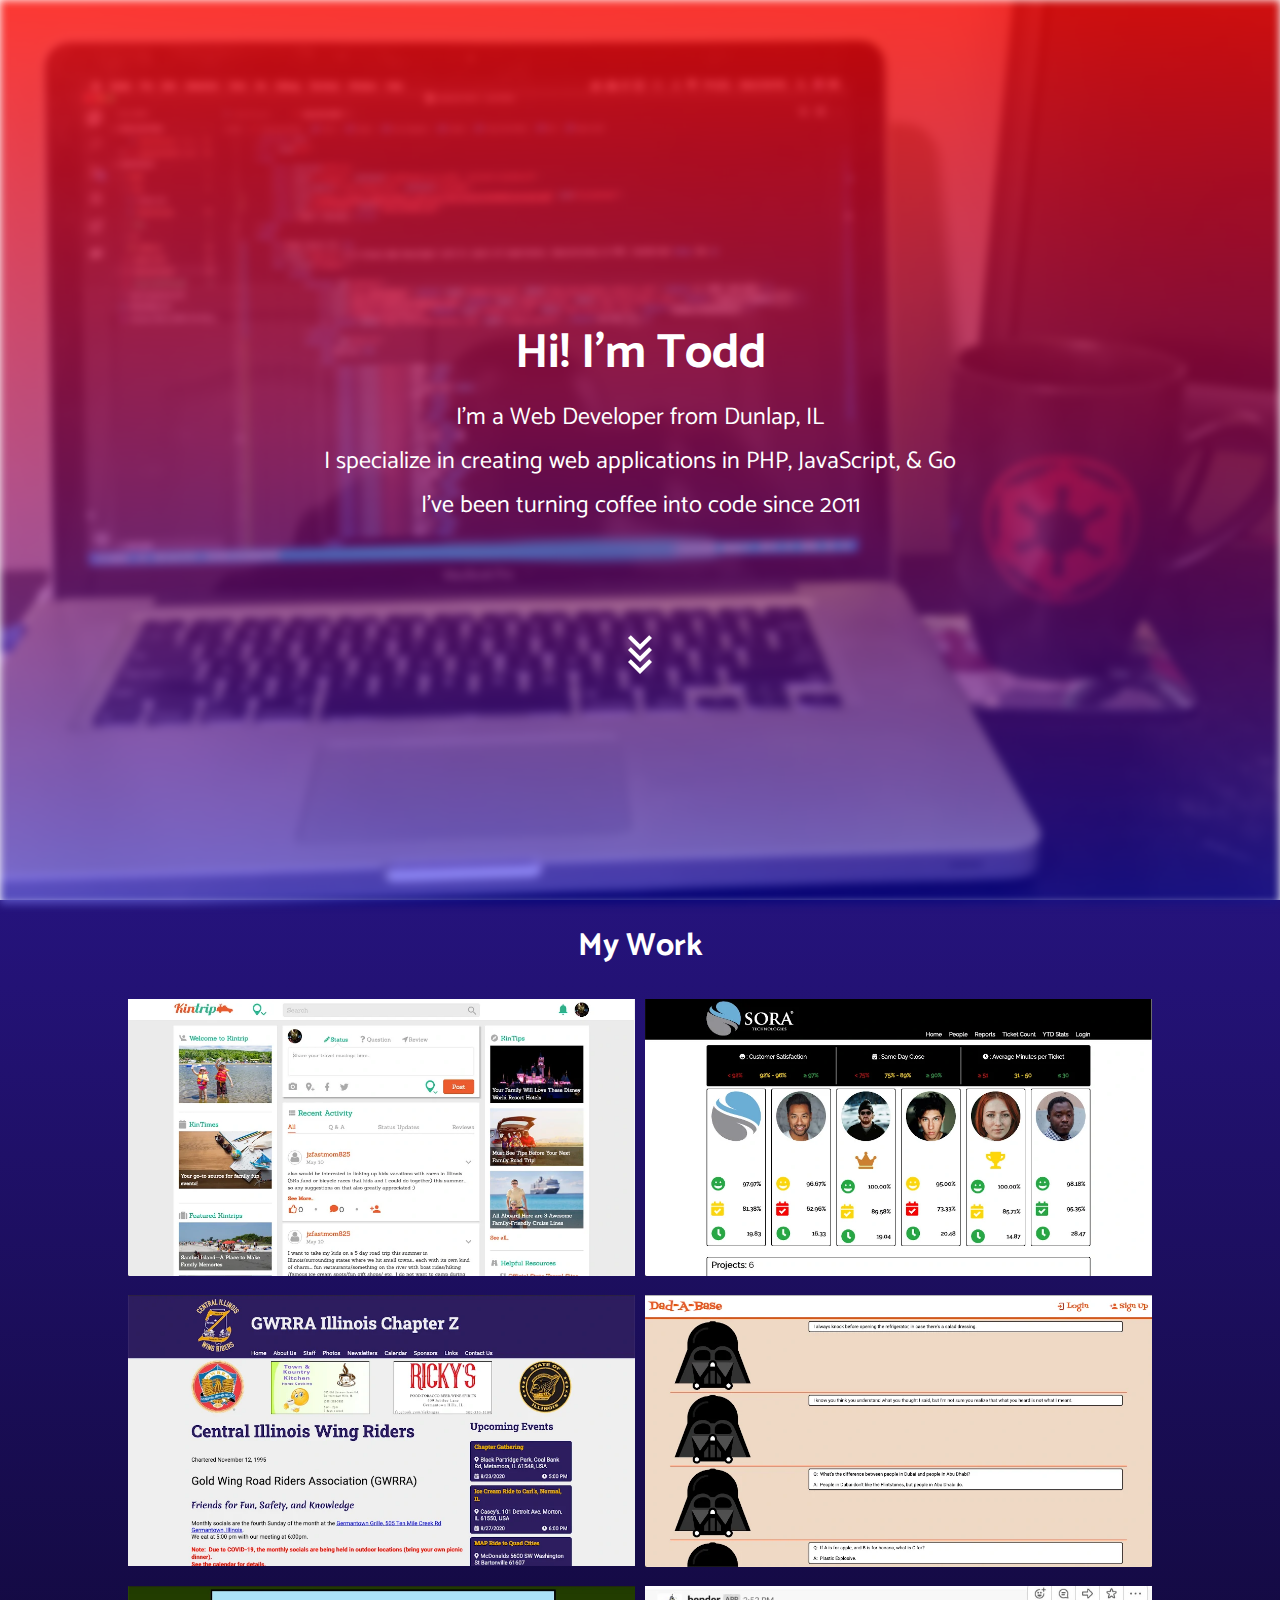
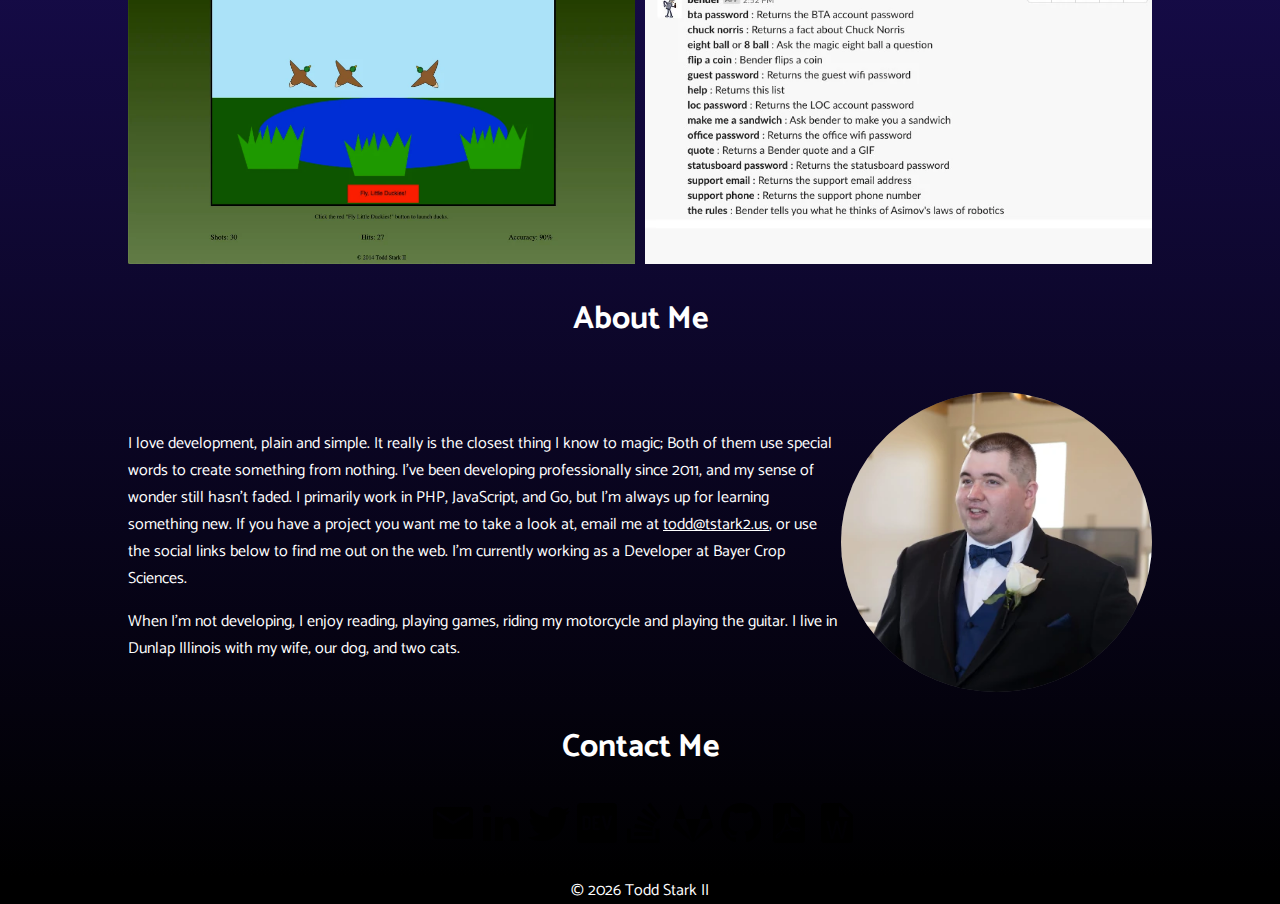
==== commit ed7b12b8: "update dad-a-base info - update resume" ====
--- a/code/index.html
+++ b/code/index.html
@@ -1,6 +1,5 @@
 <!DOCTYPE html>
 <html lang="en">
-
 <head>
     <meta charset="UTF-8">
     <meta name="viewport" content="width=device-width, initial-scale=1.0">
@@ -9,7 +8,6 @@
     <link rel="stylesheet" href="css/index.css">
     <title>Todd Stark II</title>
 </head>
-
 <body>
     <header id="hero">
         <div id="heroBackground"></div>
@@ -22,85 +20,8 @@
         </div>
     </header>
     <main>
-        <section id="about">
-            <div class="wrapper">
-                <!-- <h2>About Me</h2> -->
-                <div class="container">
-                    <div class="text">
-                        <p>
-                            I love development, plain and simple. It really is the closest thing I know to magic;
-                            Both of them use special words to create something from nothing. I’ve been developing
-                            professionally since 2011,
-                            and my sense of wonder still hasn’t faded. I primarily work in PHP, JavaScript, and Go, but
-                            I’m always up for learning something new.
-                            If you have a project you want me to take a look at, email me at <a
-                                href="mailto:todd@tstark2.us">todd@tstark2.us</a>,
-                            or use the social links below to find me out on the web. I'm currently working as a Software
-                            Engineer at Caterpillar Inc.
-                        </p>
-                        <p>
-                            When I’m not developing, I enjoy playing games, riding my motorcycle and playing the guitar.
-                            I live in Dunlap Illinois with my wife, our dog, and two cats.
-                        </p>
-                    </div>
-                    <div>
-                        <picture>
-                            <source media="(max-width: 500px)" srcset="img/headshotMobile.webp" type="image/webp">
-                            <source media="(max-width: 500px)" srcset="img/headshotMobile.jpg" type="image/jpg">
-                            <source srcset="img/headshotWedding.webp" type="image/webp">
-                            <img src="img/headshotWedding.jpg" alt="A picture of Todd in a tuxedo and bowtie." />
-                        </picture>
-
-                    </div>
-                </div>
-            </div>
-        </section>
-        <section id="skills">
-            <h2>My Skills</h2>
-            <div class="wrapper">
-                <div id="languages">
-                    <h3>Languages and Frameworks</h3>
-                    <ul>
-                        <li>HTML</li>
-                        <li>CSS</li>
-                        <li>JavaScript</li>
-                        <li>PHP</li>
-                        <li>Go</li>
-                        <li>Node</li>
-                        <li>Vue</li>
-                        <li>jQuery</li>
-                        <li>Swift</li>
-                        <li>Java</li>
-                        <li>Yii2</li>
-                        <li>SASS</li>
-                    </ul>
-                </div>
-                <div id="databases">
-                    <h3>Databases</h3>
-                    <ul>
-                        <li>PostgreSQL</li>
-                        <li>MySQL</li>
-                        <li>MariaDB</li>
-                        <li>MS-SQL</li>
-                        <li>MongoDB</li>
-                        <li>DynamoDB</li>
-                    </ul>
-                </div>
-                <div id="infrastructure">
-                    <h3>Infrastructure</h3>
-                    <ul>
-                        <li>Git</li>
-                        <li>Docker</li>
-                        <li>AWS</li>
-                        <li>Azure</li>
-                        <li>Apigee</li>
-                        <li>REST</li>
-                    </ul>
-                </div>
-            </div>
-        </section>
-        <section id="work" class="hover">
-            <div class="wrapper">
+       <section id="work" class="hover">
+           <div class="wrapper">
                 <h2>My Work</h2>
                 <div class="container">
                     <div class="example">
@@ -110,12 +31,10 @@
                             <source srcset="img/kintripScreenshot.webp" type="image/webp" media="(min-width:500px)">
                             <img src="img/kintripScreenshot.jpg" alt="Screenshot of Kintrip">
                         </picture>
-                        <button class="opener"><object data="img/icons/chevron-up.svg"
-                                type="image/svg+xml"></object></button>
+                        <button class="opener"><object data="img/icons/chevron-up.svg" type="image/svg+xml"></object></button>
                         <div class="flyover">
                             <p class="name">Kintrip</p>
-                            <p class="description">Kintrip is a hyper-focused social media platform for traveling
-                                families.</p>
+                            <p class="description">Kintrip is a hyper-focused social media platform for traveling families.</p>
                             <a href="https://kintrip.com" target="_blank">Visit Site &gt;</a>
                             <ul>
                                 <li>Yii2</li>
@@ -131,8 +50,7 @@
                             <source srcset="img/soraDashboardScreenshot.webp" type="image/webp">
                             <img src="img/soraDashboardScreenshot.jpg" alt="Screenshot of Sora's Dashboard" />
                         </picture>
-                        <button class="opener"><object data="img/icons/chevron-up.svg"
-                                type="image/svg+xml"></object></button>
+                        <button class="opener"><object data="img/icons/chevron-up.svg" type="image/svg+xml"></object></button>
                         <div class="flyover">
                             <p class="name">Sora Dashboard</p>
                             <p>The Sora Dashboard aggregates and displays statistics and data about the company.</p>
@@ -151,12 +69,10 @@
                             <source srcset="img/chapterZ.webp" type="image/webp">
                             <img src="img/chapterZ.png" alt="Screenshot of Chapter Z Website" />
                         </picture>
-                        <button class="opener"><object data="img/icons/chevron-up.svg"
-                                type="image/svg+xml"></object></button>
+                        <button class="opener"><object data="img/icons/chevron-up.svg" type="image/svg+xml"></object></button>
                         <div class="flyover">
                             <p class="name">Chapter Z Website</p>
-                            <p class="description">The website of the local chapter of the GoldWing Road Rider's
-                                Association, Chapter Z.</p>
+                            <p class="description">The website of the local chapter of the GoldWing Road Rider's Association, Chapter Z.</p>
                             <a href="https://www.il-chapter-z.org" target="_blank">Visit Site &gt;</a>
                             <ul>
                                 <li>Node.js</li>
@@ -172,17 +88,15 @@
                             <source srcset="img/dadABaseScreenshot.webp" type="image/webp">
                             <img src="img/dadABaseScreenshot.jpg" alt="Screenshot of the Dad-a-Base" />
                         </picture>
-                        <button class="opener"><object data="img/icons/chevron-up.svg"
-                                type="image/svg+xml"></object></button>
+                        <button class="opener"><object data="img/icons/chevron-up.svg" type="image/svg+xml"></object></button>
                         <div class="flyover">
                             <p class="name">The Dad-a-Base</p>
-                            <p class="description">The Dad-a-Base is an online repository for all my father's "Dad
-                                Jokes".</p>
+                            <p class="description">The Dad-a-Base is an online repository for all my father's "Dad Jokes".</p>
                             <a href="https://dad-a-base.tstark2.us" target="_blank">Visit Site &gt;</a>
                             <ul>
-                                <li>PHP</li>
-                                <li>JavaScript</li>
-                                <li>MariaDB</li>
+                                <li>React</li>
+                                <li>Firebase</li>
+                                <li>Node.js</li>
                             </ul>
                         </div>
                     </div>
@@ -193,12 +107,10 @@
                             <source srcset="img/duckHuntScreenshot.webp" type="image/webp">
                             <img src="img/duckHuntScreenshot.jpg" alt="Screenshot of Duck Hunt" />
                         </picture>
-                        <button class="opener"><object data="img/icons/chevron-up.svg"
-                                type="image/svg+xml"></object></button>
+                        <button class="opener"><object data="img/icons/chevron-up.svg" type="image/svg+xml"></object></button>
                         <div class="flyover">
                             <p class="name">Duck Hunt</p>
-                            <p class="description">Duck Hunt is a knock-off of the classic Nintendo game of the same
-                                name.</p>
+                            <p class="description">Duck Hunt is a knock-off of the classic Nintendo game of the same name.</p>
                             <a href="https://duck-hunt.tstark2.us" target="_blank">Visit Site &gt;</a>
                             <ul>
                                 <li>jQuery</li>
@@ -214,12 +126,10 @@
                             <source srcset="img/bender.webp" type="image/webp">
                             <img src="img/bender.png" alt="Screenshot of Bender" />
                         </picture>
-                        <button class="opener"><object data="img/icons/chevron-up.svg"
-                                type="image/svg+xml"></object></button>
+                        <button class="opener"><object data="img/icons/chevron-up.svg" type="image/svg+xml"></object></button>
                         <div class="flyover">
                             <p class="name">Bender</p>
-                            <p class="description">Bender is a somewhat insulting chat bot for Slack, named after a
-                                <cite>Futurama</cite> character.</p>
+                            <p class="description">Bender is a somewhat insulting chat bot for Slack, named after a <cite>Futurama</cite> character.</p>
                             <a href="https://gitlab.com/soratech-open/bender-2.0" target="_blank">See Code &gt;</a>
                             <ul>
                                 <li>Go</li>
@@ -230,37 +140,56 @@
                     </div>
                 </div>
             </div>
-        </section>
-        <section id="contact">
-            <div class="wrapper">
+       </section>
+       <section id="about">
+           <div class="wrapper">
+                <h2>About Me</h2>
+                <div class="container">
+                        <div class="text">
+                            <p>
+                                I love development, plain and simple. It really is the closest thing I know to magic;
+                                Both of them use special words to create something from nothing. I’ve been developing professionally since 2011,
+                                and my sense of wonder still hasn’t faded. I primarily work in PHP, JavaScript, and Go, but I’m always up for learning something new.
+                                If you have a project you want me to take a look at, email me at <a href="mailto:todd@tstark2.us">todd@tstark2.us</a>,
+                                or use the social links below to find me out on the web. I'm currently working as a Developer at Bayer Crop Sciences.
+                            </p>
+                            <p>
+                                When I’m not developing, I enjoy reading, playing games, riding my motorcycle and playing the guitar.
+                                I live in Dunlap Illinois with my wife, our dog, and two cats.
+                            </p>
+                        </div>
+                        <div>
+                            <picture>
+                                <source media="(max-width: 500px)" srcset="img/headshotMobile.webp" type="image/webp">
+                                <source media="(max-width: 500px)" srcset="img/headshotMobile.jpg" type="image/jpg">
+                                <source srcset="img/headshotWedding.webp" type="image/webp">
+                                <img src="img/headshotWedding.jpg" alt="A picture of Todd in a tuxedo and bowtie." />
+                            </picture>
+
+                        </div>
+                    </div>
+            </div>
+       </section>
+       <section id="contact">
+           <div class="wrapper">
                 <h2>Contact Me</h2>
                 <div id="icons">
-                    <a href="mailto:todd@tstark2.us" title="Email" target="_blank"><object data="img/icons/email.svg"
-                            type="image/svg+xml"></object></a>
-                    <a href="https://www.linkedin.com/in/todd-stark-ii/" title="LinkedIn" target="_blank"><object
-                            data="img/icons/linkedin.svg" type="image/svg+xml"></object></a>
-                    <a href="https://twitter.com/t_stark2" title="Twitter" target="_blank"><object
-                            data="img/icons/twitter.svg" type="image/svg+xml"></object></a>
-                    <a href="https://dev.to/tstark2" title="Dev.to" target="_blank"><object data="img/icons/dev-to.svg"
-                            type="image/svg+xml"></object></a>
-                    <a href="https://stackoverflow.com/users/story/4483489" title="Stack Overflow"
-                        target="_blank"><object data="img/icons/stack-overflow.svg" type="image/svg+xml"></object></a>
-                    <a href="https://gitlab.com/tstark2" title="GitLab" target="_blank"><object
-                            data="img/icons/gitlab.svg" type="image/svg+xml"></object></a>
-                    <a href="https://github.com/tstark2" title="GitHub" target="_blank"><object
-                            data="img/icons/github-circle.svg" type="image/svg+xml"></object></a>
-                    <a href="/tstarkResume.pdf" title="Resume PDF" target="_blank"><object data="img/icons/file-pdf.svg"
-                            type="image/svg+xml"></object></a>
-                    <a href="/tstarkResume.docx" title="Resume DOCX" target="_blank"><object
-                            data="img/icons/file-word.svg" type="image/svg+xml"></object></a>
+                    <a href="mailto:todd@tstark2.us" title="Email" target="_blank"><object data="img/icons/email.svg" type="image/svg+xml"></object></a>
+                    <a href="https://www.linkedin.com/in/todd-stark-ii/" title="LinkedIn" target="_blank"><object data="img/icons/linkedin.svg" type="image/svg+xml"></object></a>
+                    <a href="https://twitter.com/t_stark2" title="Twitter" target="_blank"><object data="img/icons/twitter.svg" type="image/svg+xml"></object></a>
+                    <a href="https://dev.to/tstark2" title="Dev.to" target="_blank"><object data="img/icons/dev-to.svg" type="image/svg+xml"></object></a>
+                    <a href="https://stackoverflow.com/users/story/4483489" title="Stack Overflow" target="_blank"><object data="img/icons/stack-overflow.svg" type="image/svg+xml"></object></a>
+                    <a href="https://gitlab.com/tstark2" title="GitLab" target="_blank"><object data="img/icons/gitlab.svg" type="image/svg+xml"></object></a>
+                    <a href="https://github.com/tstark2" title="GitHub" target="_blank"><object data="img/icons/github-circle.svg" type="image/svg+xml"></object></a>
+                    <a href="/tstarkResume.pdf" title="Resume PDF" target="_blank"><object data="img/icons/file-pdf.svg" type="image/svg+xml"></object></a>
+                    <a href="/tstarkResume.docx" title="Resume DOCX" target="_blank"><object data="img/icons/file-word.svg" type="image/svg+xml"></object></a>
                 </div>
-            </div>
-        </section>
+           </div>
+       </section>
     </main>
     <footer>
         <p>&copy; <span id="copyYear"></span> Todd Stark II</p>
     </footer>
     <script src="js/index.js" type="module"></script>
 </body>
-
-</html>+</html>
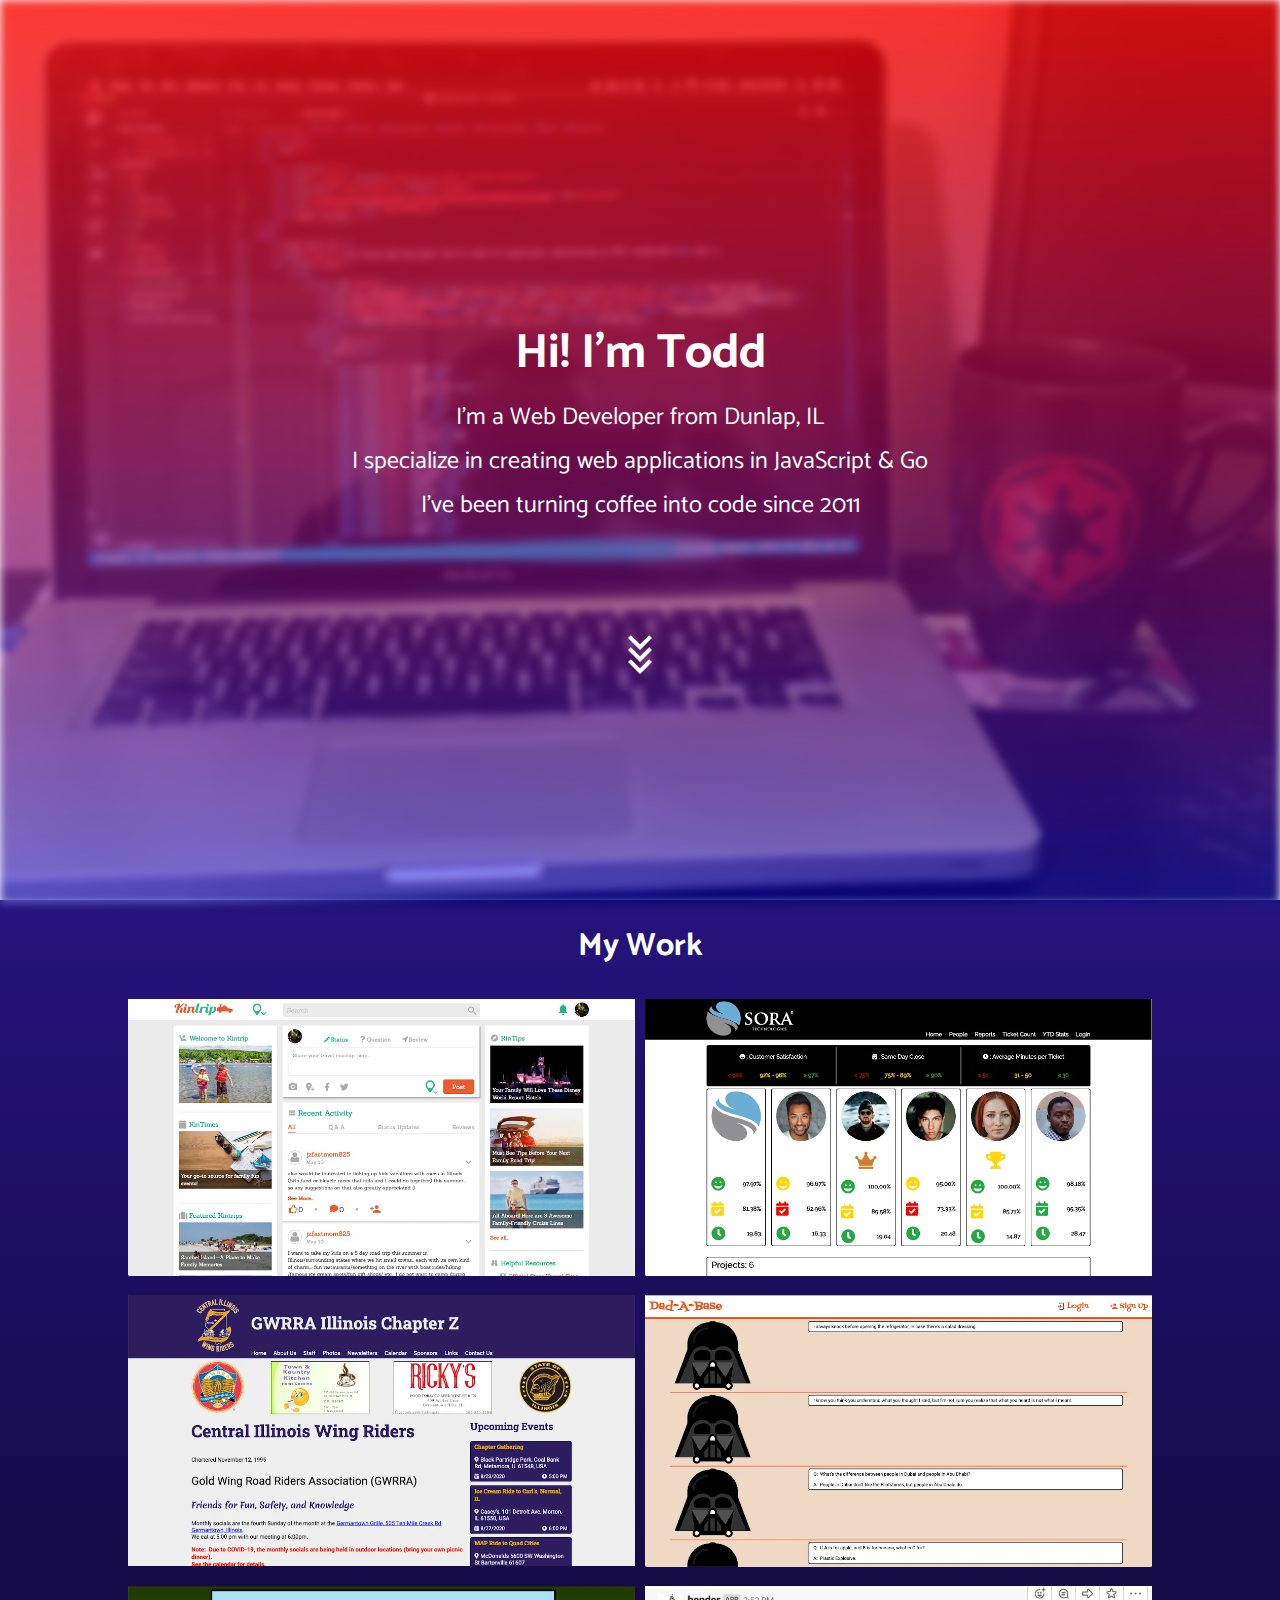
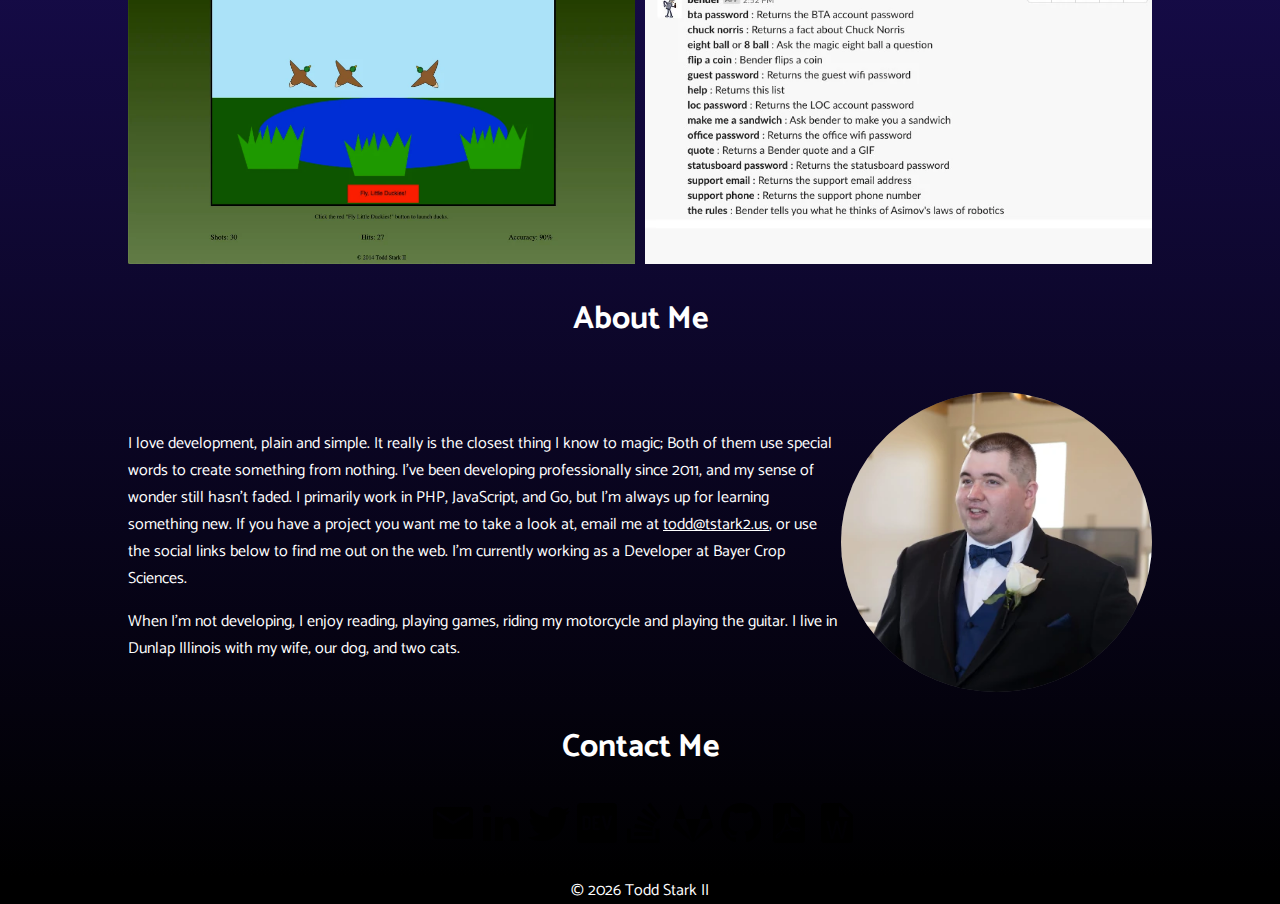
==== commit ce574a1d: "Update tagline" ====
--- a/code/index.html
+++ b/code/index.html
@@ -14,7 +14,7 @@
         <div id="heroText">
             <h1>Hi! I'm Todd</h1>
             <p>I'm a Web Developer from Dunlap, IL</p>
-            <p>I specialize in creating web applications in PHP, JavaScript, &amp; Go</p>
+            <p>I specialize in creating web applications in JavaScript &amp; Go</p>
             <p>I've been turning coffee into code since 2011</p>
             <object data="img/icons/chevron-triple-down.svg" type="image/svg+xml" id="downArrows"></object>
         </div>
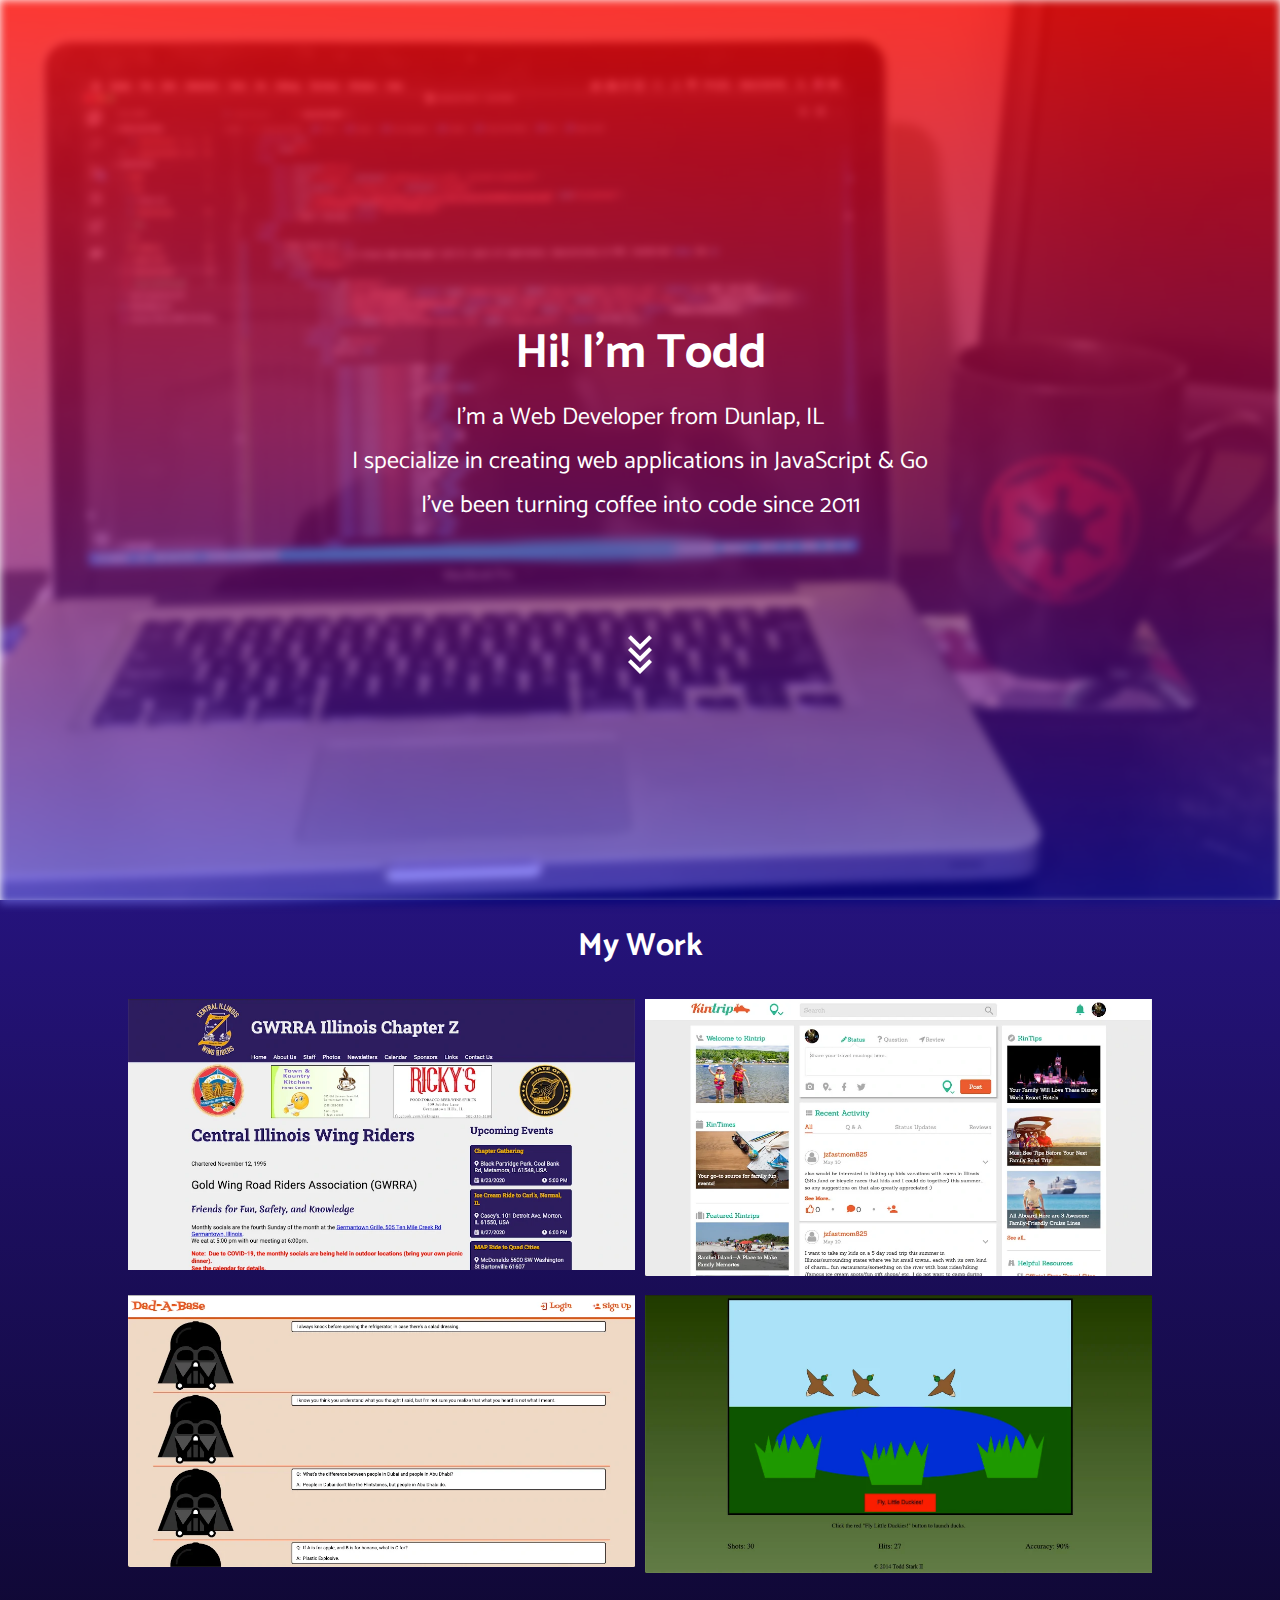
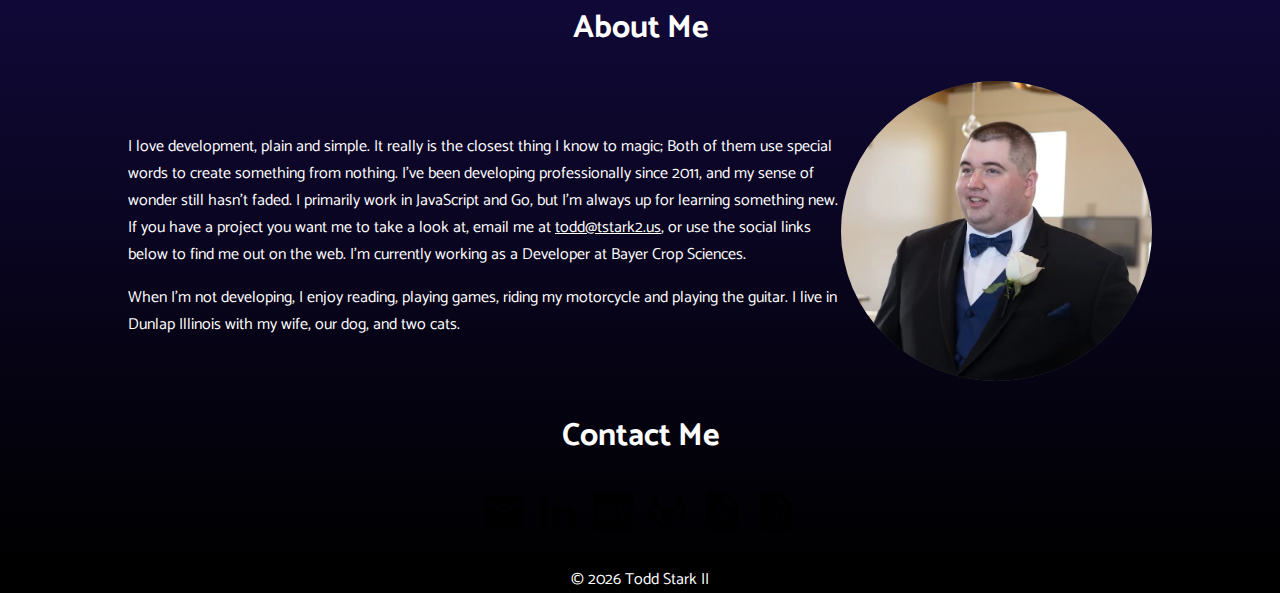
==== commit 56660520: "Remove old work." ====
--- a/code/index.html
+++ b/code/index.html
@@ -9,187 +9,178 @@
     <title>Todd Stark II</title>
 </head>
 <body>
-    <header id="hero">
-        <div id="heroBackground"></div>
-        <div id="heroText">
-            <h1>Hi! I'm Todd</h1>
-            <p>I'm a Web Developer from Dunlap, IL</p>
-            <p>I specialize in creating web applications in JavaScript &amp; Go</p>
-            <p>I've been turning coffee into code since 2011</p>
-            <object data="img/icons/chevron-triple-down.svg" type="image/svg+xml" id="downArrows"></object>
-        </div>
-    </header>
-    <main>
-       <section id="work" class="hover">
-           <div class="wrapper">
-                <h2>My Work</h2>
-                <div class="container">
-                    <div class="example">
-                        <picture>
-                            <source srcset="img/kintripMobile.webp" type="image/webp" media="(max-width:500px)">
-                            <source srcset="img/kintripMobile.jpg" media="(max-width:500px)" type="image/jpg">
-                            <source srcset="img/kintripScreenshot.webp" type="image/webp" media="(min-width:500px)">
-                            <img src="img/kintripScreenshot.jpg" alt="Screenshot of Kintrip">
-                        </picture>
-                        <button class="opener"><object data="img/icons/chevron-up.svg" type="image/svg+xml"></object></button>
-                        <div class="flyover">
-                            <p class="name">Kintrip</p>
-                            <p class="description">Kintrip is a hyper-focused social media platform for traveling families.</p>
-                            <a href="https://kintrip.com" target="_blank">Visit Site &gt;</a>
-                            <ul>
-                                <li>Yii2</li>
-                                <li>AWS</li>
-                                <li>Swift</li>
-                            </ul>
-                        </div>
+<header id="hero">
+    <div id="heroBackground"></div>
+    <div id="heroText">
+        <h1>Hi! I'm Todd</h1>
+        <p>I'm a Web Developer from Dunlap, IL</p>
+        <p>I specialize in creating web applications in JavaScript &amp; Go</p>
+        <p>I've been turning coffee into code since 2011</p>
+        <object data="img/icons/chevron-triple-down.svg" type="image/svg+xml" id="downArrows"></object>
+    </div>
+</header>
+<main>
+    <section id="work" class="hover">
+        <div class="wrapper">
+            <h2>My Work</h2>
+            <div class="container">
+                <div class="example">
+                    <picture>
+                        <source media="(max-width: 500px)" srcset="img/chapterZMobile.webp" type="image/webp">
+                        <source media="(max-width: 500px)" srcset="img/chapterZMobile.png" type="image/png">
+                        <source srcset="img/chapterZ.webp" type="image/webp">
+                        <img src="img/chapterZ.png" alt="Screenshot of Chapter Z Website"/>
+                    </picture>
+                    <button class="opener">
+                        <object data="img/icons/chevron-up.svg" type="image/svg+xml"></object>
+                    </button>
+                    <div class="flyover">
+                        <p class="name">Chapter Z Website</p>
+                        <p class="description">The website of the local chapter of the GoldWing Road Rider's
+                            Association, Chapter Z.</p>
+                        <a href="https://www.il-chapter-z.org" target="_blank">Visit Site &gt;</a>
+                        <ul>
+                            <li>Node.js</li>
+                            <li>Vue</li>
+                            <li>Docker</li>
+                        </ul>
                     </div>
-                    <div class="example">
-                        <picture>
-                            <source media="(max-width: 500px)" srcset="img/soraDashboardMobile.webp" type="image/webp">
-                            <source media="(max-width: 500px)" srcset="img/soraDashboardMobile.jpg" type="image/jpg">
-                            <source srcset="img/soraDashboardScreenshot.webp" type="image/webp">
-                            <img src="img/soraDashboardScreenshot.jpg" alt="Screenshot of Sora's Dashboard" />
-                        </picture>
-                        <button class="opener"><object data="img/icons/chevron-up.svg" type="image/svg+xml"></object></button>
-                        <div class="flyover">
-                            <p class="name">Sora Dashboard</p>
-                            <p>The Sora Dashboard aggregates and displays statistics and data about the company.</p>
-                            <a href="https://gitlab.com/soratech-open/dashboard" target="_blank">See Code &gt;</a>
-                            <ul>
-                                <li>Go</li>
-                                <li>PostgreSQL</li>
-                                <li>REST</li>
-                            </ul>
-                        </div>
+                </div>
+                <div class="example">
+                    <picture>
+                        <source srcset="img/kintripMobile.webp" type="image/webp" media="(max-width:500px)">
+                        <source srcset="img/kintripMobile.jpg" media="(max-width:500px)" type="image/jpg">
+                        <source srcset="img/kintripScreenshot.webp" type="image/webp" media="(min-width:500px)">
+                        <img src="img/kintripScreenshot.jpg" alt="Screenshot of Kintrip">
+                    </picture>
+                    <button class="opener">
+                        <object data="img/icons/chevron-up.svg" type="image/svg+xml"></object>
+                    </button>
+                    <div class="flyover">
+                        <p class="name">Kintrip</p>
+                        <p class="description">Kintrip was a hyper-focused social media platform for traveling
+                            families.</p>
+                        <!--                            <a href="https://kintrip.com" target="_blank">Visit Site &gt;</a>-->
+                        <ul>
+                            <li>Yii2</li>
+                            <li>AWS</li>
+                            <li>Swift</li>
+                        </ul>
                     </div>
-                    <div class="example">
-                        <picture>
-                            <source media="(max-width: 500px)" srcset="img/chapterZMobile.webp" type="image/webp">
-                            <source media="(max-width: 500px)" srcset="img/chapterZMobile.png" type="image/png">
-                            <source srcset="img/chapterZ.webp" type="image/webp">
-                            <img src="img/chapterZ.png" alt="Screenshot of Chapter Z Website" />
-                        </picture>
-                        <button class="opener"><object data="img/icons/chevron-up.svg" type="image/svg+xml"></object></button>
-                        <div class="flyover">
-                            <p class="name">Chapter Z Website</p>
-                            <p class="description">The website of the local chapter of the GoldWing Road Rider's Association, Chapter Z.</p>
-                            <a href="https://www.il-chapter-z.org" target="_blank">Visit Site &gt;</a>
-                            <ul>
-                                <li>Node.js</li>
-                                <li>Vue</li>
-                                <li>Docker</li>
-                            </ul>
-                        </div>
+                </div>
+                <div class="example">
+                    <picture>
+                        <source media="(max-width: 500px)" srcset="img/dadABaseMobile.webp" type="image/webp">
+                        <source media="(max-width: 500px)" srcset="img/dadABaseMobile.jpg" type="image/jpg">
+                        <source srcset="img/dadABaseScreenshot.webp" type="image/webp">
+                        <img src="img/dadABaseScreenshot.jpg" alt="Screenshot of the Dad-a-Base"/>
+                    </picture>
+                    <button class="opener">
+                        <object data="img/icons/chevron-up.svg" type="image/svg+xml"></object>
+                    </button>
+                    <div class="flyover">
+                        <p class="name">The Dad-a-Base</p>
+                        <p class="description">The Dad-a-Base is an online repository for all my father's "Dad
+                            Jokes".</p>
+                        <a href="https://dad-a-base.tstark2.us" target="_blank">Visit Site &gt;</a>
+                        <ul>
+                            <li>React</li>
+                            <li>Firebase</li>
+                            <li>Node.js</li>
+                        </ul>
                     </div>
-                    <div class="example">
-                        <picture>
-                            <source media="(max-width: 500px)" srcset="img/dadABaseMobile.webp" type="image/webp">
-                            <source media="(max-width: 500px)" srcset="img/dadABaseMobile.jpg" type="image/jpg">
-                            <source srcset="img/dadABaseScreenshot.webp" type="image/webp">
-                            <img src="img/dadABaseScreenshot.jpg" alt="Screenshot of the Dad-a-Base" />
-                        </picture>
-                        <button class="opener"><object data="img/icons/chevron-up.svg" type="image/svg+xml"></object></button>
-                        <div class="flyover">
-                            <p class="name">The Dad-a-Base</p>
-                            <p class="description">The Dad-a-Base is an online repository for all my father's "Dad Jokes".</p>
-                            <a href="https://dad-a-base.tstark2.us" target="_blank">Visit Site &gt;</a>
-                            <ul>
-                                <li>React</li>
-                                <li>Firebase</li>
-                                <li>Node.js</li>
-                            </ul>
-                        </div>
-                    </div>
-                    <div class="example">
-                        <picture>
-                            <source media="(max-width: 500px)" srcset="img/duckHuntMobile.webp" type="image/webp">
-                            <source media="(max-width: 500px)" srcset="img/duckHuntMobile.jpg" type="image/jpg">
-                            <source srcset="img/duckHuntScreenshot.webp" type="image/webp">
-                            <img src="img/duckHuntScreenshot.jpg" alt="Screenshot of Duck Hunt" />
-                        </picture>
-                        <button class="opener"><object data="img/icons/chevron-up.svg" type="image/svg+xml"></object></button>
-                        <div class="flyover">
-                            <p class="name">Duck Hunt</p>
-                            <p class="description">Duck Hunt is a knock-off of the classic Nintendo game of the same name.</p>
-                            <a href="https://duck-hunt.tstark2.us" target="_blank">Visit Site &gt;</a>
-                            <ul>
-                                <li>jQuery</li>
-                                <li>HTML5</li>
-                                <li>CSS</li>
-                            </ul>
-                        </div>
-                    </div>
-                    <div class="example">
-                        <picture>
-                            <source media="(max-width: 500px)" srcset="img/benderMobile.webp" type="image/webp">
-                            <source media="(max-width: 500px)" srcset="img/benderMobile.png" type="image/png">
-                            <source srcset="img/bender.webp" type="image/webp">
-                            <img src="img/bender.png" alt="Screenshot of Bender" />
-                        </picture>
-                        <button class="opener"><object data="img/icons/chevron-up.svg" type="image/svg+xml"></object></button>
-                        <div class="flyover">
-                            <p class="name">Bender</p>
-                            <p class="description">Bender is a somewhat insulting chat bot for Slack, named after a <cite>Futurama</cite> character.</p>
-                            <a href="https://gitlab.com/soratech-open/bender-2.0" target="_blank">See Code &gt;</a>
-                            <ul>
-                                <li>Go</li>
-                                <li>Slack</li>
-                                <li>Azure</li>
-                            </ul>
-                        </div>
+                </div>
+                <div class="example">
+                    <picture>
+                        <source media="(max-width: 500px)" srcset="img/duckHuntMobile.webp" type="image/webp">
+                        <source media="(max-width: 500px)" srcset="img/duckHuntMobile.jpg" type="image/jpg">
+                        <source srcset="img/duckHuntScreenshot.webp" type="image/webp">
+                        <img src="img/duckHuntScreenshot.jpg" alt="Screenshot of Duck Hunt"/>
+                    </picture>
+                    <button class="opener">
+                        <object data="img/icons/chevron-up.svg" type="image/svg+xml"></object>
+                    </button>
+                    <div class="flyover">
+                        <p class="name">Duck Hunt</p>
+                        <p class="description">Duck Hunt is a knock-off of the classic Nintendo game of the same
+                            name.</p>
+                        <a href="https://duck-hunt.tstark2.us" target="_blank">Visit Site &gt;</a>
+                        <ul>
+                            <li>jQuery</li>
+                            <li>HTML5</li>
+                            <li>CSS</li>
+                        </ul>
                     </div>
                 </div>
             </div>
-       </section>
-       <section id="about">
-           <div class="wrapper">
-                <h2>About Me</h2>
-                <div class="container">
-                        <div class="text">
-                            <p>
-                                I love development, plain and simple. It really is the closest thing I know to magic;
-                                Both of them use special words to create something from nothing. I’ve been developing professionally since 2011,
-                                and my sense of wonder still hasn’t faded. I primarily work in PHP, JavaScript, and Go, but I’m always up for learning something new.
-                                If you have a project you want me to take a look at, email me at <a href="mailto:todd@tstark2.us">todd@tstark2.us</a>,
-                                or use the social links below to find me out on the web. I'm currently working as a Developer at Bayer Crop Sciences.
-                            </p>
-                            <p>
-                                When I’m not developing, I enjoy reading, playing games, riding my motorcycle and playing the guitar.
-                                I live in Dunlap Illinois with my wife, our dog, and two cats.
-                            </p>
-                        </div>
-                        <div>
-                            <picture>
-                                <source media="(max-width: 500px)" srcset="img/headshotMobile.webp" type="image/webp">
-                                <source media="(max-width: 500px)" srcset="img/headshotMobile.jpg" type="image/jpg">
-                                <source srcset="img/headshotWedding.webp" type="image/webp">
-                                <img src="img/headshotWedding.jpg" alt="A picture of Todd in a tuxedo and bowtie." />
-                            </picture>
+        </div>
+    </section>
+    <section id="about">
+        <div class="wrapper">
+            <h2>About Me</h2>
+            <div class="container">
+                <div class="text">
+                    <p>
+                        I love development, plain and simple. It really is the closest thing I know to magic;
+                        Both of them use special words to create something from nothing. I’ve been developing
+                        professionally since 2011,
+                        and my sense of wonder still hasn’t faded. I primarily work in JavaScript and Go, but I’m always
+                        up for learning something new.
+                        If you have a project you want me to take a look at, email me at <a
+                            href="mailto:todd@tstark2.us">todd@tstark2.us</a>,
+                        or use the social links below to find me out on the web. I'm currently working as a Developer at
+                        Bayer Crop Sciences.
+                    </p>
+                    <p>
+                        When I’m not developing, I enjoy reading, playing games, riding my motorcycle and playing the
+                        guitar.
+                        I live in Dunlap Illinois with my wife, our dog, and two cats.
+                    </p>
+                </div>
+                <div>
+                    <picture>
+                        <source media="(max-width: 500px)" srcset="img/headshotMobile.webp" type="image/webp">
+                        <source media="(max-width: 500px)" srcset="img/headshotMobile.jpg" type="image/jpg">
+                        <source srcset="img/headshotWedding.webp" type="image/webp">
+                        <img src="img/headshotWedding.jpg" alt="A picture of Todd in a tuxedo and bowtie."/>
+                    </picture>
 
-                        </div>
-                    </div>
+                </div>
             </div>
-       </section>
-       <section id="contact">
-           <div class="wrapper">
-                <h2>Contact Me</h2>
-                <div id="icons">
-                    <a href="mailto:todd@tstark2.us" title="Email" target="_blank"><object data="img/icons/email.svg" type="image/svg+xml"></object></a>
-                    <a href="https://www.linkedin.com/in/todd-stark-ii/" title="LinkedIn" target="_blank"><object data="img/icons/linkedin.svg" type="image/svg+xml"></object></a>
-                    <a href="https://twitter.com/t_stark2" title="Twitter" target="_blank"><object data="img/icons/twitter.svg" type="image/svg+xml"></object></a>
-                    <a href="https://dev.to/tstark2" title="Dev.to" target="_blank"><object data="img/icons/dev-to.svg" type="image/svg+xml"></object></a>
-                    <a href="https://stackoverflow.com/users/story/4483489" title="Stack Overflow" target="_blank"><object data="img/icons/stack-overflow.svg" type="image/svg+xml"></object></a>
-                    <a href="https://gitlab.com/tstark2" title="GitLab" target="_blank"><object data="img/icons/gitlab.svg" type="image/svg+xml"></object></a>
-                    <a href="https://github.com/tstark2" title="GitHub" target="_blank"><object data="img/icons/github-circle.svg" type="image/svg+xml"></object></a>
-                    <a href="/tstarkResume.pdf" title="Resume PDF" target="_blank"><object data="img/icons/file-pdf.svg" type="image/svg+xml"></object></a>
-                    <a href="/tstarkResume.docx" title="Resume DOCX" target="_blank"><object data="img/icons/file-word.svg" type="image/svg+xml"></object></a>
-                </div>
-           </div>
-       </section>
-    </main>
-    <footer>
-        <p>&copy; <span id="copyYear"></span> Todd Stark II</p>
-    </footer>
-    <script src="js/index.js" type="module"></script>
+        </div>
+    </section>
+    <section id="contact">
+        <div class="wrapper">
+            <h2>Contact Me</h2>
+            <div id="icons">
+                <a href="mailto:todd@tstark2.us" title="Email" target="_blank">
+                    <object data="img/icons/email.svg" type="image/svg+xml"></object>
+                </a>
+                <a href="https://www.linkedin.com/in/todd-stark-ii/" title="LinkedIn" target="_blank">
+                    <object data="img/icons/linkedin.svg" type="image/svg+xml"></object>
+                </a>
+                <!--                    <a href="https://twitter.com/t_stark2" title="Twitter" target="_blank"><object data="img/icons/twitter.svg" type="image/svg+xml"></object></a>-->
+                <a href="https://dev.to/tstark2" title="Dev.to" target="_blank">
+                    <object data="img/icons/dev-to.svg" type="image/svg+xml"></object>
+                </a>
+                <!--                    <a href="https://stackoverflow.com/users/story/4483489" title="Stack Overflow" target="_blank"><object data="img/icons/stack-overflow.svg" type="image/svg+xml"></object></a>-->
+                <a href="https://gitlab.com/tstark2" title="GitLab" target="_blank">
+                    <object data="img/icons/gitlab.svg" type="image/svg+xml"></object>
+                </a>
+                <!--                    <a href="https://github.com/tstark2" title="GitHub" target="_blank"><object data="img/icons/github-circle.svg" type="image/svg+xml"></object></a>-->
+                <a href="/tstarkResume.pdf" title="Resume PDF" target="_blank">
+                    <object data="img/icons/file-pdf.svg" type="image/svg+xml"></object>
+                </a>
+                <a href="/tstarkResume.docx" title="Resume DOCX" target="_blank">
+                    <object data="img/icons/file-word.svg" type="image/svg+xml"></object>
+                </a>
+            </div>
+        </div>
+    </section>
+</main>
+<footer>
+    <p>&copy; <span id="copyYear"></span> Todd Stark II</p>
+</footer>
+<script src="js/index.js" type="module"></script>
 </body>
 </html>
--- a/code/css/index.css
+++ b/code/css/index.css
@@ -1,192 +1,151 @@
 /* index.css */
 :root {
-    --transparentBlack: rgba(0,0,0,0.75);
+    --transparentBlack: rgba(0, 0, 0, 0.75);
 }
 
 body {
-    padding:0;
-    margin:0;
-    font-family: 'Catamaran', sans-serif;
+    padding: 0;
+    margin: 0;
+    font-family: "Catamaran", sans-serif;
 }
 
 .wrapper {
-    width:80vw;
-    margin:0 auto;
-}
-
-@media screen and (max-width:850px) {
+    width: 80vw;
+    margin: 0 auto;
+}
+
+@media screen and (max-width: 850px) {
     .wrapper {
-        width:95vw;
+        width: 95vw;
     }
 }
 
 header {
-    min-height:100vh;
-    position:relative;
-    display:flex;
-    flex-direction:column;
-    justify-content:center;
-    align-items:center;
+    min-height: 100vh;
+    position: relative;
+    display: flex;
+    flex-direction: column;
+    justify-content: center;
+    align-items: center;
 }
 
 #heroBackground {
     position: absolute;
-    display:block;
-    width:100%;
-    height:100%;
-    top:0;
-    left:0;
-    background: 
-        linear-gradient(
-            rgba(255,0,0,0.75),
-            rgba(0,0,255,0.45)
+    display: block;
+    width: 100%;
+    height: 100%;
+    top: 0;
+    left: 0;
+    background: linear-gradient(
+            rgba(255, 0, 0, 0.75),
+            rgba(0, 0, 255, 0.45)
+    ),
+    url(../img/desk.jpg);
+    background-size: cover;
+    filter: blur(4px);
+    z-index: 1;
+    background-position: center;
+    padding-bottom: 4px;
+    background-repeat: no-repeat;
+}
+
+#heroText {
+    color: #FFFFFF;
+    z-index: 2;
+    text-align: center;
+}
+
+#heroText h1 {
+    margin: 0;
+    font-size: 3em;
+}
+
+#heroText p {
+    margin: 5px;
+    font-size: 1.5em;
+}
+
+@media screen and (max-width: 850px) {
+    #heroText h1 {
+        font-size: 2em;
+    }
+
+    #heroText p {
+        font-size: 1.25em;
+    }
+}
+
+@media screen and (max-width: 850px) and (orientation: portrait) {
+    #heroBackground {
+        background: linear-gradient(
+                rgba(255, 0, 0, 0.75),
+                rgba(0, 0, 255, 0.45)
+        ),
+        url(../img/deskMobile.jpg);
+        background-repeat: no-repeat;
+        background-size: cover;
+        background-position: center;
+    }
+}
+
+@media screen and (max-width: 850px) and (orientation: landscape) {
+    #heroBackground {
+        background: linear-gradient(
+                rgba(255, 0, 0, 0.75),
+                rgba(0, 0, 255, 0.45)
         ),
         url(../img/desk.jpg);
-    background-size:cover;
-    filter:blur(4px);
-    z-index:1;
-    background-position:center;
-    padding-bottom:4px;
-    background-repeat:no-repeat;
-}
-
-#heroText {
-    color:#fff;
-    z-index:2;
-    text-align:center;
-}
-
-#heroText h1 {
-    margin:0;
-    font-size:3em;
-}
-
-#heroText p {
-    margin:5px;
-    font-size:1.5em;
-}
-
-@media screen and (max-width:850px) {
-    #heroText h1 {
-        font-size:2em;
-    }
-
-    #heroText p {
-        font-size:1.25em;
-    }
-}
-
-@media screen and (max-width:850px) and (orientation:portrait){
-    #heroBackground {
-        background: 
-        linear-gradient(
-            rgba(255,0,0,0.75),
-            rgba(0,0,255,0.45)
-        ),
-        url(../img/deskMobile.jpg);
-        background-repeat:no-repeat;
-        background-size:cover;
-        background-position:center;
-    }
-}
-
-@media screen and (max-width:850px) and (orientation:landscape){
-    #heroBackground {
-        background: 
-        linear-gradient(
-            rgba(255,0,0,0.75),
-            rgba(0,0,255,0.45)
-        ),
-        url(../img/desk.jpg);
-        background-repeat:no-repeat;
-        background-size:cover;
-        background-position:center;
+        background-repeat: no-repeat;
+        background-size: cover;
+        background-position: center;
     }
 }
 
 @keyframes scrollDown {
     0% {
-        transform:translateY(100px);
+        transform: translateY(100px);
     }
     50% {
-        transform:translateY(120px);
+        transform: translateY(120px);
     }
     100% {
-        transform:translateY(100px);
+        transform: translateY(100px);
     }
 }
 
 #heroText object {
-    height:3em;
-    transform:translateY(100px);
-    animation-name:scrollDown;
-    animation-duration:4s;
-    animation-timing-function:ease-in-out;
-    animation-iteration-count:infinite;
+    height: 3em;
+    transform: translateY(100px);
+    animation-name: scrollDown;
+    animation-duration: 4s;
+    animation-timing-function: ease-in-out;
+    animation-iteration-count: infinite;
 }
 
 main {
     background: linear-gradient(
-        #25137c,
-        #000
+            #25137C,
+            #000000
     );
-    color:#fff;
+    color: #FFFFFF;
 }
 
 main h2 {
-    margin-top:0;
-    font-size:2em;
-    text-align:center;
-    padding-top:20px;
-}
-
-#skills .wrapper {
-    display:grid;
-    grid-template-columns:repeat(3, 1fr);
-    gap:12px;
-}
-
-#skills .wrapper div {
-    text-align:center;
-    padding:3px 12px;
-}
-
-#skills #databases {
-    border-left:1px solid #fff;
-    border-right:1px solid #fff;
-}
-
-#skills .wrapper ul {
-    display:grid;
-    grid-template-columns:repeat(3, 1fr);
-    gap:20px;
-    padding:0;
-}
-
-#skills .wrapper ul li {
-    list-style-type:none;
-    background-color:var(--transparentBlack);
-    color:#fff;
-    padding:6px 12px;
-    border-radius:5px;
+    margin-top: 0;
+    font-size: 2em;
+    text-align: center;
+    padding-top: 20px;
 }
 
 #work .container {
-    display:grid;
+    display: grid;
     grid-template-columns:repeat(2, 1fr);
-    gap:10px;
-}
-
-@media screen and (max-width:850px) {
-    #work .container, #skills .wrapper {
+    gap: 10px;
+}
+
+@media screen and (max-width: 850px) {
+    #work .container {
         grid-template-columns:1fr;
-    }
-
-    #skills #databases {
-        border-top: 1px solid #fff;
-        border-bottom: 1px solid #fff;
-        border-left:0;
-        border-right:0;
     }
 }
 
@@ -195,174 +154,173 @@
 }
 
 #work .example .opener {
-    display:none;
-}
-
-@media screen and (max-width:850px) {
+    display: none;
+}
+
+@media screen and (max-width: 850px) {
 
     #work .example .opener {
-        position:absolute;
-        bottom:10px;
-        left:50%;
-        background-color:var(--transparentBlack);
-        transform:translateX(-50%);
-        border:0;
-        border-radius:5px;
-        min-width:40px;
-        display:flex;
-        align-items:center;
-        justify-content:center;
+        position: absolute;
+        bottom: 10px;
+        left: 50%;
+        background-color: var(--transparentBlack);
+        transform: translateX(-50%);
+        border: 0;
+        border-radius: 5px;
+        min-width: 40px;
+        display: flex;
+        align-items: center;
+        justify-content: center;
     }
 }
 
 #work .example .opener object {
-    pointer-events:none;
-    height:40px;
-    width:auto;
+    pointer-events: none;
+    height: 40px;
+    width: auto;
 }
 
 #work .example img {
-    max-width:100%;
-    height:auto;
+    max-width: 100%;
+    height: auto;
 }
 
 #work .flyover {
-    position:absolute;
-    left:0;
-    bottom:0;
-    background:var(--transparentBlack);
-    width:100%;
-    color:#fff;
-    padding:0 12px;
-    box-sizing:border-box;
-    height:0;
-    transition:height .75s, padding .75s;
-    display:flex;
-    flex-direction:column;
-    justify-content:space-between;
-    align-items:center;
-    overflow:hidden;
+    position: absolute;
+    left: 0;
+    bottom: 0;
+    background: var(--transparentBlack);
+    width: 100%;
+    color: #FFFFFF;
+    padding: 0 12px;
+    box-sizing: border-box;
+    height: 0;
+    transition: height .75s, padding .75s;
+    display: flex;
+    flex-direction: column;
+    justify-content: space-between;
+    align-items: center;
+    overflow: hidden;
 }
 
 
 #work .flyover.open {
-    height:100%;
-    padding:6px 12px;
-}
-
-@media screen and (min-width:850px) {
+    height: 100%;
+    padding: 6px 12px;
+}
+
+@media screen and (min-width: 850px) {
     #work.hover .example:hover > .flyover {
-        height:100%;
-        padding:6px 12px;
+        height: 100%;
+        padding: 6px 12px;
     }
 }
 
 #work .flyover .name {
-    font-size:1.25em;
+    font-size: 1.25em;
 }
 
 #work .flyover p {
-    margin:0;
+    margin: 0;
 }
 
 #work .flyover a {
-    color:#fff;
-    padding:6px 12px;
-    border:2px solid #fff;
-    border-radius:5px;
-    text-decoration:none;
+    color: #FFFFFF;
+    padding: 6px 12px;
+    border: 2px solid #FFFFFF;
+    border-radius: 5px;
+    text-decoration: none;
 }
 
 #work .flyover a:hover {
-    text-decoration:underline;
+    text-decoration: underline;
 }
 
 #work .flyover ul {
-    display:flex;
-    justify-content:space-between;
-    align-items:center;
-    flex-direction:row;
-    padding:0;
-    width:100%;
-    margin:0;
+    display: flex;
+    justify-content: space-between;
+    align-items: center;
+    flex-direction: row;
+    padding: 0;
+    width: 100%;
+    margin: 0;
 }
 
 #work .flyover li {
-    list-style-type:none;
-    
+    list-style-type: none;
+
 }
 
 #about .container {
-    display:flex;
-    justify-content:space-between;
-    align-items:center;
-    padding-top:20px;
+    display: flex;
+    justify-content: space-between;
+    align-items: center;
 }
 
 #about a {
-    color:#fff;
+    color: #FFFFFF;
 }
 
 #about img {
-    width:auto;
-    height:300px;
-    border-radius:50%;
-    background-color:rgba(255,255,255,0.25);
-}
-
-@media screen and (max-width:850px) {
+    width: auto;
+    height: 300px;
+    border-radius: 50%;
+    background-color: rgba(255, 255, 255, 0.25);
+}
+
+@media screen and (max-width: 850px) {
     #about .container {
-        flex-direction:column-reverse;
+        flex-direction: column-reverse;
     }
 
     #about img {
-        height:200px;
+        height: 200px;
     }
 }
 
 #contact {
-    text-align:center;
-    color:#fff;
-    padding-bottom:30px;
+    text-align: center;
+    color: #FFFFFF;
+    padding-bottom: 30px;
 }
 
 #icons {
-    display:flex;
-    justify-content:space-between;
-    align-items:center;
-    width:33vw;
-    margin:0 auto;
+    display: flex;
+    justify-content: space-between;
+    align-items: center;
+    width: 25vw;
+    margin: 0 auto;
 }
 
 #icons a {
-    height:3em;
+    height: 3em;
 }
 
 #icons object {
-    height:3em;
-    pointer-events:none;
+    height: 3em;
+    pointer-events: none;
 }
 
 #icons a > * {
-    pointer-events:none;
-}
-
-@media screen and (max-width:850px) {
+    pointer-events: none;
+}
+
+@media screen and (max-width: 850px) {
     #icons {
-        width:100%;
+        width: 100%;
     }
 
     #icons object {
-        height:2.25em;
+        height: 2.25em;
     }
 }
 
 footer {
-    background-color:#000;
-    color:#fff;
-    text-align:center;
+    background-color: #000000;
+    color: #FFFFFF;
+    text-align: center;
 }
 
 footer p {
-    margin:0;
-}+    margin: 0;
+}
